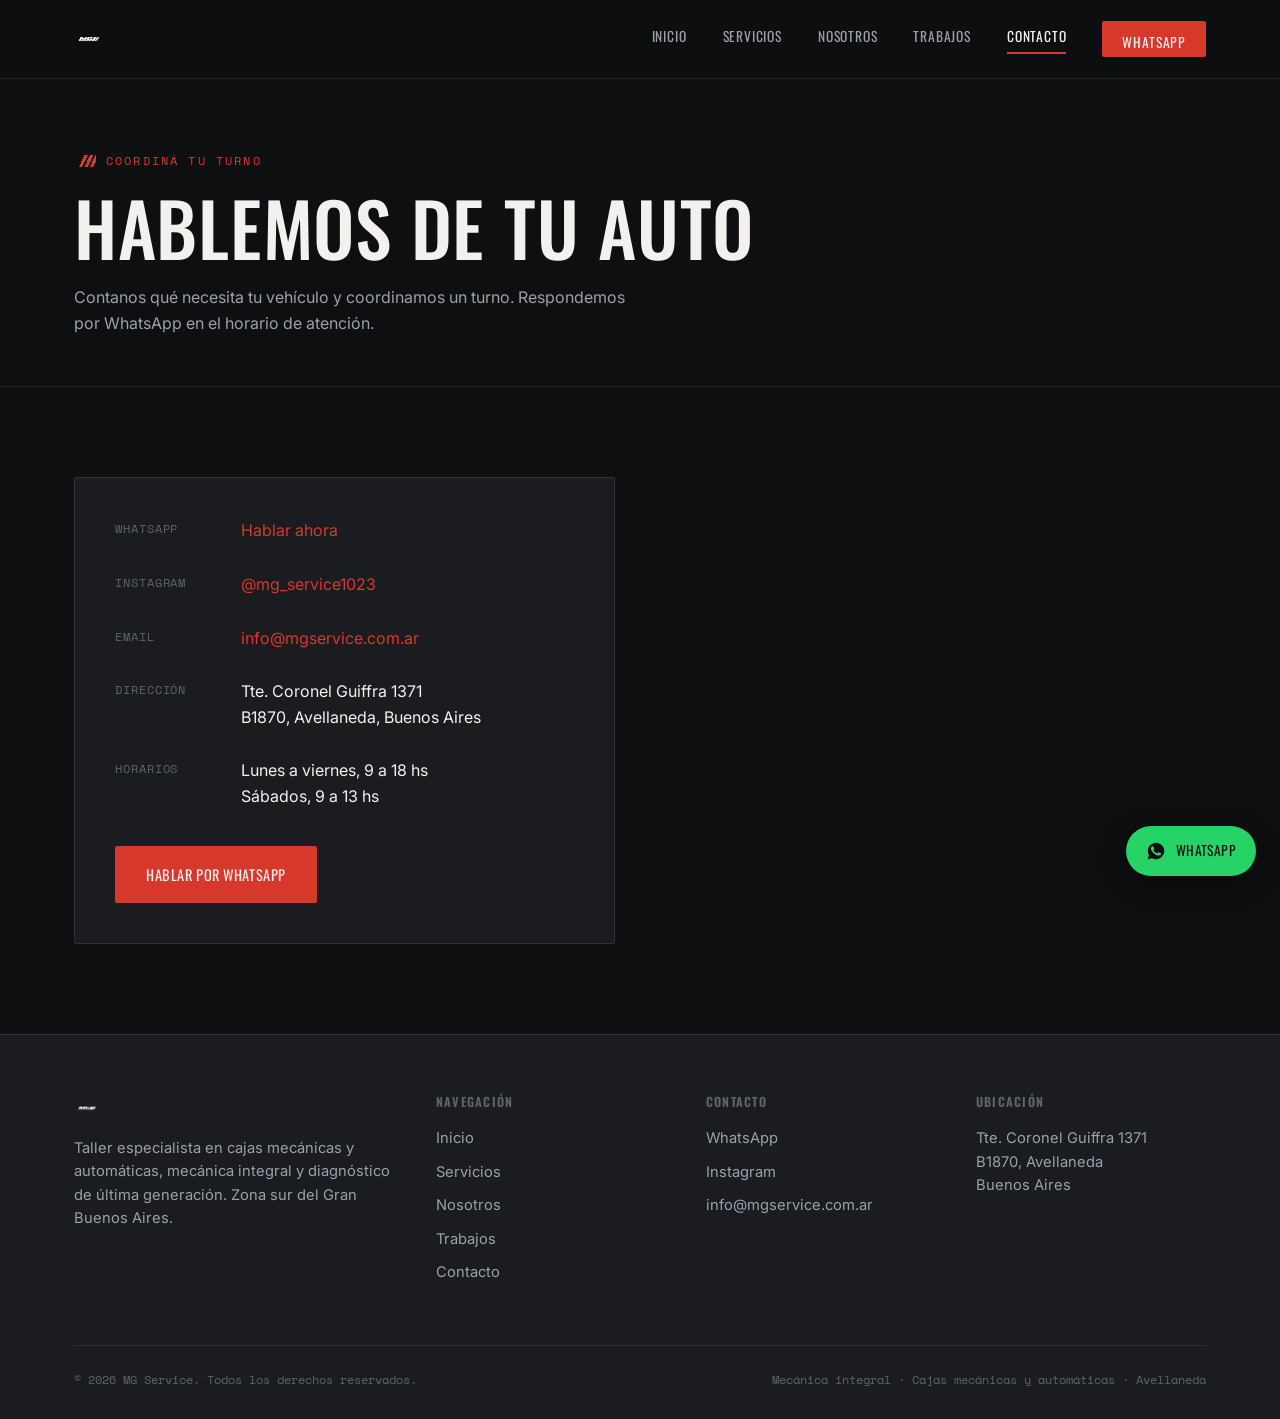
==== contacto.html @ ee8fa1e9 "Inicio de proyecto" ====
<!DOCTYPE html>
<html lang="es">
<head>
<meta charset="UTF-8">
<meta name="viewport" content="width=device-width, initial-scale=1.0">
<title>Contacto – MG Service Avellaneda</title>
<meta name="description" content="Coordiná un turno por WhatsApp. MG Service, Tte. Coronel Guiffra 1371, Avellaneda, Buenos Aires.">
<link rel="icon" type="image/png" href="assets/img/logo-white.png">
<link rel="preconnect" href="https://fonts.googleapis.com">
<link href="https://fonts.googleapis.com/css2?family=Oswald:wght@400;500;600;700&family=Inter:wght@400;500;600&family=Space+Mono:wght@400;700&display=swap" rel="stylesheet">
<link rel="stylesheet" href="assets/css/style.css">
</head>
<body>

<header class="site-header">
  <div class="container">
    <a href="index.html" class="logo"><img src="assets/img/logo-white.png" alt="MG Service"></a>
    <nav class="main-nav">
      <a href="index.html">Inicio</a>
      <a href="servicios.html">Servicios</a>
      <a href="nosotros.html">Nosotros</a>
      <a href="trabajos.html">Trabajos</a>
      <a href="contacto.html">Contacto</a>
      <a href="https://wa.me/5491100000000?text=Hola%2C%20quiero%20consultar%20sobre%20mi%20auto" class="nav-cta">WhatsApp</a>
    </nav>
    <button class="nav-toggle" aria-label="Abrir menú">☰</button>
  </div>
</header>

<main>

  <section class="page-hero">
    <div class="container">
      <span class="eyebrow"><span class="stripes"></span>Coordiná tu turno</span>
      <h1>Hablemos de tu auto</h1>
      <p>Contanos qué necesita tu vehículo y coordinamos un turno. Respondemos por WhatsApp en el horario de atención.</p>
    </div>
  </section>

  <section class="section">
    <div class="container">
      <div class="contact-grid">

        <div class="contact-card">
          <div class="contact-row">
            <span class="label">WhatsApp</span>
            <span class="value"><a href="https://wa.me/5491100000000?text=Hola%2C%20quiero%20consultar%20sobre%20mi%20auto" target="_blank" rel="noopener">Hablar ahora</a></span>
          </div>
          <div class="contact-row">
            <span class="label">Instagram</span>
            <span class="value"><a href="https://www.instagram.com/mg_service1023/" target="_blank" rel="noopener">@mg_service1023</a></span>
          </div>
          <div class="contact-row">
            <span class="label">Email</span>
            <span class="value"><a href="mailto:info@mgservice.com.ar">info@mgservice.com.ar</a></span>
          </div>
          <div class="contact-row">
            <span class="label">Dirección</span>
            <span class="value">Tte. Coronel Guiffra 1371<br>B1870, Avellaneda, Buenos Aires</span>
          </div>
          <div class="contact-row">
            <span class="label">Horarios</span>
            <span class="value">Lunes a viernes, 9 a 18 hs<br>Sábados, 9 a 13 hs</span>
          </div>
          <div class="contact-row" style="margin-top: 8px;">
            <a href="https://wa.me/5491100000000?text=Hola%2C%20quiero%20consultar%20sobre%20mi%20auto" class="btn btn-primary" style="margin-top:8px;">Hablar por WhatsApp</a>
          </div>
        </div>

        <iframe
          class="map-frame"
          src="https://www.google.com/maps?q=Tte.+Coronel+Guiffra+1371,+B1870+Avellaneda,+Provincia+de+Buenos+Aires&output=embed"
          loading="lazy"
          referrerpolicy="no-referrer-when-downgrade"
          title="Ubicación de MG Service">
        </iframe>

      </div>
    </div>
  </section>

</main>

<footer class="site-footer">
  <div class="container">
    <div class="footer-grid">
      <div class="footer-col footer-logo">
        <img src="assets/img/logo-white.png" alt="MG Service">
        <p>Taller especialista en cajas mecánicas y automáticas, mecánica integral y diagnóstico de última generación. Zona sur del Gran Buenos Aires.</p>
      </div>
      <div class="footer-col">
        <h4>Navegación</h4>
        <a href="index.html">Inicio</a>
        <a href="servicios.html">Servicios</a>
        <a href="nosotros.html">Nosotros</a>
        <a href="trabajos.html">Trabajos</a>
        <a href="contacto.html">Contacto</a>
      </div>
      <div class="footer-col">
        <h4>Contacto</h4>
        <a href="https://wa.me/5491100000000">WhatsApp</a>
        <a href="https://www.instagram.com/mg_service1023/" target="_blank" rel="noopener">Instagram</a>
        <a href="mailto:info@mgservice.com.ar">info@mgservice.com.ar</a>
      </div>
      <div class="footer-col">
        <h4>Ubicación</h4>
        <p>Tte. Coronel Guiffra 1371<br>B1870, Avellaneda<br>Buenos Aires</p>
      </div>
    </div>
    <div class="footer-bottom">
      <span>© <span class="current-year"></span> MG Service. Todos los derechos reservados.</span>
      <span>Mecánica integral · Cajas mecánicas y automáticas · Avellaneda</span>
    </div>
  </div>
</footer>

<a class="wa-float" href="https://wa.me/5491100000000?text=Hola%2C%20quiero%20consultar%20sobre%20mi%20auto" target="_blank" rel="noopener" aria-label="Hablar por WhatsApp">
  <svg viewBox="0 0 24 24" fill="currentColor"><path d="M12.04 2C6.58 2 2.13 6.45 2.13 11.91c0 1.85.5 3.58 1.44 5.06L2 22l5.25-1.38a9.84 9.84 0 0 0 4.79 1.22h.01c5.46 0 9.91-4.45 9.91-9.91C21.96 6.45 17.5 2 12.04 2zm5.78 14.04c-.25.7-1.45 1.34-2 1.42-.51.08-1.17.11-1.89-.12-.43-.14-.98-.32-1.69-.62-2.98-1.29-4.92-4.3-5.07-4.5-.15-.2-1.21-1.6-1.21-3.06 0-1.45.76-2.16 1.03-2.46.27-.3.59-.37.78-.37.2 0 .39.002.56.01.18.008.42-.07.65.5.25.6.84 2.07.92 2.22.08.15.13.33.03.53-.1.2-.15.32-.3.5-.15.18-.31.4-.44.54-.15.15-.3.32-.13.62.17.3.78 1.28 1.67 2.07 1.15 1.02 2.12 1.34 2.42 1.49.3.15.48.13.65-.05.2-.2.78-.91.99-1.22.2-.3.4-.25.67-.15.27.1 1.72.81 2.02.96.3.15.5.22.57.35.08.13.08.74-.17 1.44z"/></svg>
  WhatsApp
</a>

<script src="assets/js/main.js"></script>
</body>
</html>
---- assets/css/style.css ----
/* ==========================================================================
   MG SERVICE — Design System
   Paleta: negro grafito + gris carbón + blanco hueso + acento rojo línea roja
   Tipografía: Oswald (display) / Inter (cuerpo) / Space Mono (datos)
   ========================================================================== */

:root {
  --c-black: #0e0f11;
  --c-charcoal: #1a1c1f;
  --c-charcoal-2: #232529;
  --c-steel: #9ba1ac;
  --c-steel-dim: #5e636c;
  --c-bone: #f2f1ed;
  --c-red: #d6392b;
  --c-red-dim: #a02c21;
  --c-line: rgba(242, 241, 237, 0.1);

  --font-display: "Oswald", "Arial Narrow", sans-serif;
  --font-body: "Inter", -apple-system, BlinkMacSystemFont, sans-serif;
  --font-mono: "Space Mono", "Courier New", monospace;

  --container: 1180px;
  --radius: 2px;
}

* { margin: 0; padding: 0; box-sizing: border-box; }

html { scroll-behavior: smooth; }

@media (prefers-reduced-motion: reduce) {
  html { scroll-behavior: auto; }
  * { animation-duration: 0.01ms !important; animation-iteration-count: 1 !important; transition-duration: 0.01ms !important; }
}

body {
  background: var(--c-black);
  color: var(--c-bone);
  font-family: var(--font-body);
  font-size: 16px;
  line-height: 1.6;
  -webkit-font-smoothing: antialiased;
}

img { max-width: 100%; display: block; }

a { color: inherit; text-decoration: none; }

.container {
  max-width: var(--container);
  margin: 0 auto;
  padding: 0 24px;
}

h1, h2, h3, h4 {
  font-family: var(--font-display);
  font-weight: 600;
  letter-spacing: 0.01em;
  text-transform: uppercase;
  line-height: 1.15;
}

h1 { font-size: clamp(2.4rem, 6vw, 4.6rem); font-weight: 500; }
h2 { font-size: clamp(1.7rem, 4vw, 2.6rem); }
h3 { font-size: 1.25rem; }

p { color: var(--c-steel); }

.eyebrow {
  font-family: var(--font-mono);
  font-size: 0.75rem;
  letter-spacing: 0.18em;
  text-transform: uppercase;
  color: var(--c-red);
  display: inline-flex;
  align-items: center;
  gap: 10px;
  margin-bottom: 14px;
}
.eyebrow .stripes { width: 22px; height: 12px; }

/* -------------------------------------------------------------------------
   Motivo de franjas diagonales (signature del logo, reutilizado en toda la web)
   ------------------------------------------------------------------------- */
.stripes {
  display: inline-block;
  width: 28px;
  height: 16px;
  background-image:
    linear-gradient(115deg, transparent 0 38%, currentColor 38% 50%, transparent 50% 100%),
    linear-gradient(115deg, transparent 0 58%, currentColor 58% 70%, transparent 70% 100%),
    linear-gradient(115deg, transparent 0 78%, currentColor 78% 90%, transparent 90% 100%);
  background-repeat: no-repeat;
}

.stripe-divider {
  width: 100%;
  height: 40px;
  background-image:
    linear-gradient(112deg, transparent 0 48.4%, var(--c-red) 48.4% 49.4%, transparent 49.4% 100%),
    linear-gradient(112deg, transparent 0 51%, var(--c-line) 51% 52%, transparent 52% 100%),
    linear-gradient(112deg, transparent 0 53.6%, var(--c-line) 53.6% 54.6%, transparent 54.6% 100%);
  opacity: 0.9;
}

/* -------------------------------------------------------------------------
   Header
   ------------------------------------------------------------------------- */
.site-header {
  position: sticky;
  top: 0;
  z-index: 100;
  background: rgba(14, 15, 17, 0.92);
  backdrop-filter: blur(8px);
  border-bottom: 1px solid var(--c-line);
}

.site-header .container {
  display: flex;
  align-items: center;
  justify-content: space-between;
  height: 78px;
}

.logo img { height: 30px; width: auto; }

.main-nav {
  display: flex;
  align-items: center;
  gap: 36px;
}

.main-nav a {
  font-family: var(--font-display);
  font-size: 0.85rem;
  letter-spacing: 0.06em;
  text-transform: uppercase;
  color: var(--c-steel);
  position: relative;
  padding-bottom: 4px;
  transition: color 0.2s ease;
}
.main-nav a:hover, .main-nav a.active { color: var(--c-bone); }
.main-nav a.active::after {
  content: "";
  position: absolute;
  left: 0; bottom: -2px;
  width: 100%; height: 2px;
  background: var(--c-red);
}

.nav-cta {
  display: inline-flex;
  align-items: center;
  gap: 8px;
  background: var(--c-red);
  color: var(--c-bone) !important;
  font-family: var(--font-display);
  font-size: 0.8rem;
  letter-spacing: 0.05em;
  text-transform: uppercase;
  padding: 11px 20px;
  border-radius: var(--radius);
  transition: background 0.2s ease;
}
.nav-cta:hover { background: var(--c-red-dim); }

.nav-toggle {
  display: none;
  background: none;
  border: none;
  color: var(--c-bone);
  font-size: 1.6rem;
  cursor: pointer;
}

/* -------------------------------------------------------------------------
   Botones
   ------------------------------------------------------------------------- */
.btn {
  display: inline-flex;
  align-items: center;
  gap: 10px;
  font-family: var(--font-display);
  font-size: 0.9rem;
  letter-spacing: 0.04em;
  text-transform: uppercase;
  padding: 16px 30px;
  border-radius: var(--radius);
  border: 1px solid transparent;
  cursor: pointer;
  transition: all 0.2s ease;
}
.btn-primary { background: var(--c-red); color: var(--c-bone); }
.btn-primary:hover { background: var(--c-red-dim); }
.btn-outline { border-color: var(--c-line); color: var(--c-bone); }
.btn-outline:hover { border-color: var(--c-bone); background: rgba(242,241,237,0.04); }

/* -------------------------------------------------------------------------
   Hero
   ------------------------------------------------------------------------- */
.hero {
  position: relative;
  padding: 110px 0 90px;
  overflow: hidden;
  background:
    radial-gradient(ellipse 900px 500px at 80% -10%, rgba(214,57,43,0.12), transparent 60%),
    var(--c-black);
}

.hero-stripes-bg {
  position: absolute;
  top: 0; right: -10%;
  width: 60%; height: 100%;
  opacity: 0.05;
  background-image:
    repeating-linear-gradient(112deg, transparent 0 60px, var(--c-bone) 60px 70px, transparent 70px 140px);
  pointer-events: none;
}

.hero .container { position: relative; z-index: 1; max-width: 880px; }

.hero h1 { margin-bottom: 24px; }
.hero h1 .accent { color: var(--c-red); }

.hero-sub {
  font-size: 1.1rem;
  max-width: 560px;
  margin-bottom: 40px;
}

.hero-actions { display: flex; gap: 16px; flex-wrap: wrap; }

.hero-meta {
  display: flex;
  gap: 36px;
  margin-top: 64px;
  padding-top: 28px;
  border-top: 1px solid var(--c-line);
  flex-wrap: wrap;
}
.hero-meta div { font-family: var(--font-mono); font-size: 0.78rem; color: var(--c-steel); }
.hero-meta strong { display: block; color: var(--c-bone); font-family: var(--font-display); font-size: 1rem; text-transform: uppercase; margin-bottom: 2px; }

/* -------------------------------------------------------------------------
   Secciones genéricas
   ------------------------------------------------------------------------- */
.section { padding: 90px 0; }
.section-alt { background: var(--c-charcoal); }
.section-head { max-width: 640px; margin-bottom: 56px; }
.section-head p { margin-top: 16px; }

/* -------------------------------------------------------------------------
   Grid de diferenciales
   ------------------------------------------------------------------------- */
.diff-grid {
  display: grid;
  grid-template-columns: repeat(3, 1fr);
  gap: 1px;
  background: var(--c-line);
  border: 1px solid var(--c-line);
}

.diff-card {
  background: var(--c-black);
  padding: 36px 30px;
  transition: background 0.25s ease;
}
.diff-card:hover { background: var(--c-charcoal); }

.diff-num {
  font-family: var(--font-mono);
  color: var(--c-red);
  font-size: 0.8rem;
  display: block;
  margin-bottom: 18px;
}

.diff-card h3 { margin-bottom: 10px; font-size: 1.05rem; }
.diff-card p { font-size: 0.92rem; margin: 0; }

/* -------------------------------------------------------------------------
   Especialización destacada (split)
   ------------------------------------------------------------------------- */
.split {
  display: grid;
  grid-template-columns: 1fr 1fr;
  gap: 60px;
  align-items: center;
}

.split img {
  width: 100%;
  border-radius: var(--radius);
  filter: grayscale(0.35) contrast(1.08);
}

.split-text p { margin-bottom: 16px; }

/* -------------------------------------------------------------------------
   Proceso (cómo trabajamos)
   ------------------------------------------------------------------------- */
.process {
  display: grid;
  grid-template-columns: repeat(4, 1fr);
  gap: 28px;
}
.process-step { position: relative; padding-top: 28px; border-top: 2px solid var(--c-red); }
.process-step .step-num {
  font-family: var(--font-mono);
  color: var(--c-steel-dim);
  font-size: 0.78rem;
  display: block;
  margin-bottom: 14px;
}
.process-step h3 { font-size: 1.02rem; margin-bottom: 8px; }
.process-step p { font-size: 0.9rem; margin: 0; }

/* -------------------------------------------------------------------------
   Marcas
   ------------------------------------------------------------------------- */
.brands-row {
  display: flex;
  flex-wrap: wrap;
  gap: 14px;
}
.brand-chip {
  font-family: var(--font-mono);
  font-size: 0.82rem;
  letter-spacing: 0.04em;
  text-transform: uppercase;
  border: 1px solid var(--c-line);
  padding: 10px 18px;
  border-radius: var(--radius);
  color: var(--c-steel);
}

/* -------------------------------------------------------------------------
   Servicios (cards)
   ------------------------------------------------------------------------- */
.services-grid {
  display: grid;
  grid-template-columns: repeat(2, 1fr);
  gap: 1px;
  background: var(--c-line);
  border: 1px solid var(--c-line);
}
.service-card { background: var(--c-black); padding: 40px; }
.service-card.featured { background: var(--c-charcoal-2); }
.service-card .eyebrow { margin-bottom: 10px; }
.service-card h3 { font-size: 1.3rem; margin-bottom: 14px; }
.service-card p { margin: 0; font-size: 0.95rem; }

/* -------------------------------------------------------------------------
   FAQ accordion
   ------------------------------------------------------------------------- */
.faq-list { border-top: 1px solid var(--c-line); }
.faq-item { border-bottom: 1px solid var(--c-line); }
.faq-q {
  width: 100%;
  text-align: left;
  background: none;
  border: none;
  color: var(--c-bone);
  font-family: var(--font-display);
  font-size: 1.05rem;
  text-transform: none;
  letter-spacing: 0;
  padding: 24px 0;
  display: flex;
  justify-content: space-between;
  align-items: center;
  cursor: pointer;
}
.faq-q .icon { font-family: var(--font-mono); color: var(--c-red); transition: transform 0.25s ease; font-size: 1.2rem; }
.faq-item.open .faq-q .icon { transform: rotate(45deg); }
.faq-a {
  max-height: 0;
  overflow: hidden;
  transition: max-height 0.3s ease;
}
.faq-a p { padding-bottom: 22px; max-width: 680px; }
.faq-item.open .faq-a { max-height: 240px; }

/* -------------------------------------------------------------------------
   CTA final
   ------------------------------------------------------------------------- */
.cta-final {
  text-align: center;
  padding: 100px 0;
  background: linear-gradient(180deg, var(--c-black), var(--c-charcoal));
  border-top: 1px solid var(--c-line);
}
.cta-final h2 { margin-bottom: 18px; }
.cta-final p { max-width: 480px; margin: 0 auto 36px; }

/* -------------------------------------------------------------------------
   Footer
   ------------------------------------------------------------------------- */
.site-footer {
  background: var(--c-charcoal);
  border-top: 1px solid var(--c-line);
  padding: 60px 0 30px;
}
.footer-grid {
  display: grid;
  grid-template-columns: 1.4fr 1fr 1fr 1fr;
  gap: 40px;
  margin-bottom: 50px;
}
.footer-col h4 {
  font-size: 0.78rem;
  letter-spacing: 0.1em;
  color: var(--c-steel-dim);
  margin-bottom: 18px;
}
.footer-col p, .footer-col a { font-size: 0.92rem; color: var(--c-steel); }
.footer-col a { display: block; margin-bottom: 10px; transition: color 0.2s ease; }
.footer-col a:hover { color: var(--c-bone); }
.footer-logo img { height: 26px; margin-bottom: 16px; }
.footer-bottom {
  border-top: 1px solid var(--c-line);
  padding-top: 24px;
  display: flex;
  justify-content: space-between;
  font-family: var(--font-mono);
  font-size: 0.75rem;
  color: var(--c-steel-dim);
  flex-wrap: wrap;
  gap: 10px;
}

/* -------------------------------------------------------------------------
   WhatsApp flotante
   ------------------------------------------------------------------------- */
.wa-float {
  position: fixed;
  bottom: 24px;
  right: 24px;
  z-index: 200;
  display: inline-flex;
  align-items: center;
  gap: 10px;
  background: #25D366;
  color: #0e0f11;
  font-family: var(--font-display);
  font-size: 0.85rem;
  letter-spacing: 0.03em;
  text-transform: uppercase;
  padding: 14px 20px;
  border-radius: 40px;
  box-shadow: 0 8px 24px rgba(0,0,0,0.4);
  transition: transform 0.2s ease;
}
.wa-float:hover { transform: translateY(-2px); }
.wa-float svg { width: 20px; height: 20px; flex-shrink: 0; }

/* -------------------------------------------------------------------------
   Páginas internas — hero simple
   ------------------------------------------------------------------------- */
.page-hero {
  padding: 70px 0 50px;
  border-bottom: 1px solid var(--c-line);
  background: var(--c-black);
}
.page-hero .eyebrow { margin-bottom: 14px; }
.page-hero p { max-width: 560px; margin-top: 16px; }

/* -------------------------------------------------------------------------
   Servicios — página completa
   ------------------------------------------------------------------------- */
.service-detail {
  display: grid;
  grid-template-columns: 56px 1fr;
  gap: 24px;
  padding: 44px 0;
  border-bottom: 1px solid var(--c-line);
}
.service-detail .num { font-family: var(--font-mono); color: var(--c-red); font-size: 0.95rem; }
.service-detail h3 { margin-bottom: 10px; }
.service-detail p { max-width: 620px; margin: 0; }
.service-detail.highlight { background: var(--c-charcoal); margin: 0 -24px; padding: 44px 24px; border-radius: var(--radius); }

/* -------------------------------------------------------------------------
   Trabajos — galería
   ------------------------------------------------------------------------- */
.gallery-grid {
  display: grid;
  grid-template-columns: repeat(3, 1fr);
  gap: 18px;
}
.gallery-item {
  aspect-ratio: 4/3;
  background: var(--c-charcoal);
  border: 1px solid var(--c-line);
  display: flex;
  align-items: center;
  justify-content: center;
  overflow: hidden;
  position: relative;
}
.gallery-item img { width: 100%; height: 100%; object-fit: cover; }
.gallery-placeholder {
  text-align: center;
  color: var(--c-steel-dim);
  font-family: var(--font-mono);
  font-size: 0.78rem;
  padding: 20px;
}
.gallery-placeholder .stripes { color: var(--c-steel-dim); margin: 0 auto 14px; }

/* -------------------------------------------------------------------------
   Contacto
   ------------------------------------------------------------------------- */
.contact-grid {
  display: grid;
  grid-template-columns: 1fr 1fr;
  gap: 50px;
}
.contact-card {
  background: var(--c-charcoal);
  border: 1px solid var(--c-line);
  padding: 40px;
  border-radius: var(--radius);
}
.contact-row { display: flex; gap: 16px; margin-bottom: 28px; }
.contact-row:last-child { margin-bottom: 0; }
.contact-row .label {
  font-family: var(--font-mono);
  font-size: 0.72rem;
  letter-spacing: 0.08em;
  color: var(--c-steel-dim);
  text-transform: uppercase;
  width: 110px;
  flex-shrink: 0;
  padding-top: 2px;
}
.contact-row .value { font-size: 1rem; }
.contact-row .value a { color: var(--c-red); }
.map-frame {
  width: 100%;
  height: 100%;
  min-height: 360px;
  border: 1px solid var(--c-line);
  border-radius: var(--radius);
  filter: grayscale(0.4) invert(0.92) contrast(0.92);
}

/* -------------------------------------------------------------------------
   Responsive
   ------------------------------------------------------------------------- */
@media (max-width: 900px) {
  .diff-grid, .services-grid { grid-template-columns: 1fr; }
  .process { grid-template-columns: repeat(2, 1fr); }
  .split, .contact-grid { grid-template-columns: 1fr; }
  .footer-grid { grid-template-columns: 1fr 1fr; }
  .gallery-grid { grid-template-columns: repeat(2, 1fr); }
}

@media (max-width: 760px) {
  .main-nav { display: none; }
  .nav-toggle { display: block; }
  .site-header.nav-open .main-nav {
    display: flex;
    position: absolute;
    top: 78px; left: 0; right: 0;
    background: var(--c-black);
    flex-direction: column;
    align-items: flex-start;
    padding: 24px;
    border-bottom: 1px solid var(--c-line);
    gap: 20px;
  }
  .process { grid-template-columns: 1fr; }
  .hero-meta { gap: 24px; }
  .gallery-grid { grid-template-columns: 1fr; }
  .footer-grid { grid-template-columns: 1fr; gap: 30px; }
  .footer-bottom { flex-direction: column; }
}
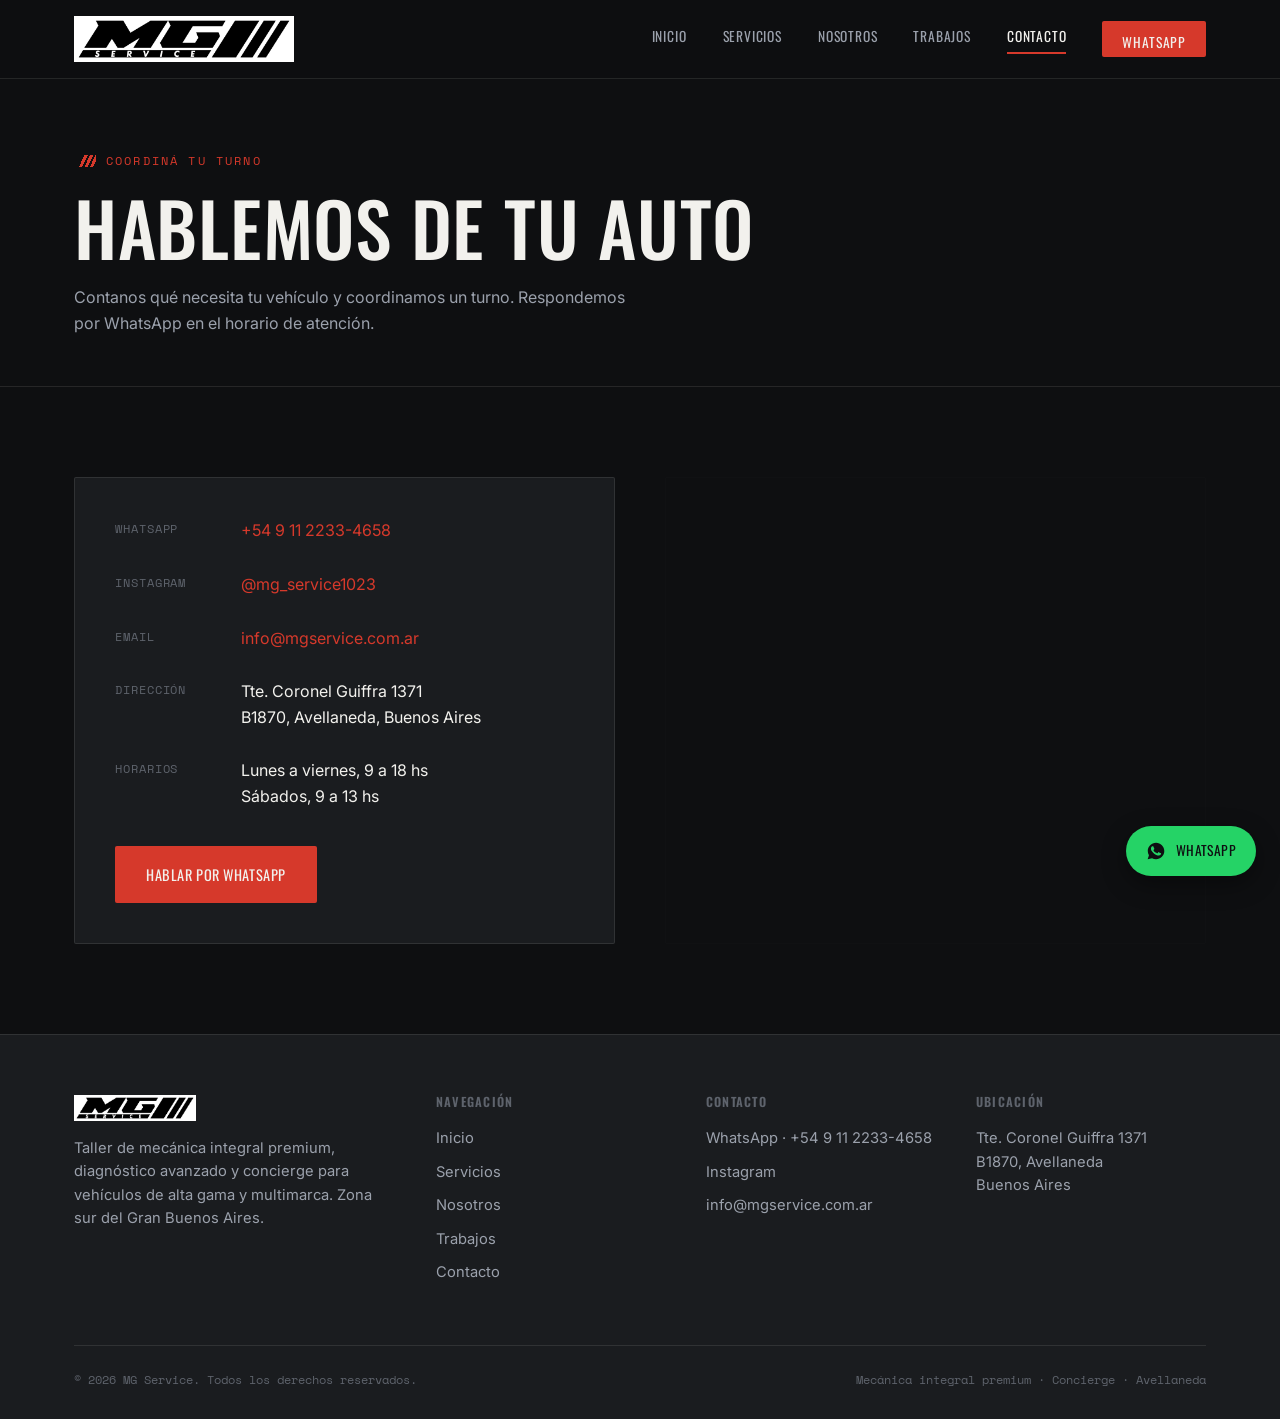
==== commit 1dc980ae: "RECUPERACION cambios locales" ====
--- a/contacto.html
+++ b/contacto.html
@@ -21,7 +21,7 @@
       <a href="nosotros.html">Nosotros</a>
       <a href="trabajos.html">Trabajos</a>
       <a href="contacto.html">Contacto</a>
-      <a href="https://wa.me/5491100000000?text=Hola%2C%20quiero%20consultar%20sobre%20mi%20auto" class="nav-cta">WhatsApp</a>
+      <a href="https://wa.me/5491122334658?text=Hola%2C%20quiero%20consultar%20sobre%20mi%20auto" class="nav-cta">WhatsApp</a>
     </nav>
     <button class="nav-toggle" aria-label="Abrir menú">☰</button>
   </div>
@@ -44,7 +44,7 @@
         <div class="contact-card">
           <div class="contact-row">
             <span class="label">WhatsApp</span>
-            <span class="value"><a href="https://wa.me/5491100000000?text=Hola%2C%20quiero%20consultar%20sobre%20mi%20auto" target="_blank" rel="noopener">Hablar ahora</a></span>
+            <span class="value"><a href="https://wa.me/5491122334658?text=Hola%2C%20quiero%20consultar%20sobre%20mi%20auto" target="_blank" rel="noopener">+54 9 11 2233-4658</a></span>
           </div>
           <div class="contact-row">
             <span class="label">Instagram</span>
@@ -63,7 +63,7 @@
             <span class="value">Lunes a viernes, 9 a 18 hs<br>Sábados, 9 a 13 hs</span>
           </div>
           <div class="contact-row" style="margin-top: 8px;">
-            <a href="https://wa.me/5491100000000?text=Hola%2C%20quiero%20consultar%20sobre%20mi%20auto" class="btn btn-primary" style="margin-top:8px;">Hablar por WhatsApp</a>
+            <a href="https://wa.me/5491122334658?text=Hola%2C%20quiero%20consultar%20sobre%20mi%20auto" class="btn btn-primary" style="margin-top:8px;">Hablar por WhatsApp</a>
           </div>
         </div>
 
@@ -86,7 +86,7 @@
     <div class="footer-grid">
       <div class="footer-col footer-logo">
         <img src="assets/img/logo-white.png" alt="MG Service">
-        <p>Taller especialista en cajas mecánicas y automáticas, mecánica integral y diagnóstico de última generación. Zona sur del Gran Buenos Aires.</p>
+        <p>Taller de mecánica integral premium, diagnóstico avanzado y concierge para vehículos de alta gama y multimarca. Zona sur del Gran Buenos Aires.</p>
       </div>
       <div class="footer-col">
         <h4>Navegación</h4>
@@ -98,7 +98,7 @@
       </div>
       <div class="footer-col">
         <h4>Contacto</h4>
-        <a href="https://wa.me/5491100000000">WhatsApp</a>
+        <a href="https://wa.me/5491122334658">WhatsApp · +54 9 11 2233-4658</a>
         <a href="https://www.instagram.com/mg_service1023/" target="_blank" rel="noopener">Instagram</a>
         <a href="mailto:info@mgservice.com.ar">info@mgservice.com.ar</a>
       </div>
@@ -109,12 +109,12 @@
     </div>
     <div class="footer-bottom">
       <span>© <span class="current-year"></span> MG Service. Todos los derechos reservados.</span>
-      <span>Mecánica integral · Cajas mecánicas y automáticas · Avellaneda</span>
+      <span>Mecánica integral premium · Concierge · Avellaneda</span>
     </div>
   </div>
 </footer>
 
-<a class="wa-float" href="https://wa.me/5491100000000?text=Hola%2C%20quiero%20consultar%20sobre%20mi%20auto" target="_blank" rel="noopener" aria-label="Hablar por WhatsApp">
+<a class="wa-float" href="https://wa.me/5491122334658?text=Hola%2C%20quiero%20consultar%20sobre%20mi%20auto" target="_blank" rel="noopener" aria-label="Hablar por WhatsApp">
   <svg viewBox="0 0 24 24" fill="currentColor"><path d="M12.04 2C6.58 2 2.13 6.45 2.13 11.91c0 1.85.5 3.58 1.44 5.06L2 22l5.25-1.38a9.84 9.84 0 0 0 4.79 1.22h.01c5.46 0 9.91-4.45 9.91-9.91C21.96 6.45 17.5 2 12.04 2zm5.78 14.04c-.25.7-1.45 1.34-2 1.42-.51.08-1.17.11-1.89-.12-.43-.14-.98-.32-1.69-.62-2.98-1.29-4.92-4.3-5.07-4.5-.15-.2-1.21-1.6-1.21-3.06 0-1.45.76-2.16 1.03-2.46.27-.3.59-.37.78-.37.2 0 .39.002.56.01.18.008.42-.07.65.5.25.6.84 2.07.92 2.22.08.15.13.33.03.53-.1.2-.15.32-.3.5-.15.18-.31.4-.44.54-.15.15-.3.32-.13.62.17.3.78 1.28 1.67 2.07 1.15 1.02 2.12 1.34 2.42 1.49.3.15.48.13.65-.05.2-.2.78-.91.99-1.22.2-.3.4-.25.67-.15.27.1 1.72.81 2.02.96.3.15.5.22.57.35.08.13.08.74-.17 1.44z"/></svg>
   WhatsApp
 </a>
--- a/assets/css/style.css
+++ b/assets/css/style.css
@@ -121,7 +121,10 @@
   height: 78px;
 }
 
-.logo img { height: 30px; width: auto; }
+.logo img {
+  width: 220px;
+  height: auto;
+}
 
 .main-nav {
   display: flex;
@@ -240,6 +243,379 @@
 }
 .hero-meta div { font-family: var(--font-mono); font-size: 0.78rem; color: var(--c-steel); }
 .hero-meta strong { display: block; color: var(--c-bone); font-family: var(--font-display); font-size: 1rem; text-transform: uppercase; margin-bottom: 2px; }
+
+.hero-slider {
+  height: clamp(560px, calc(100svh - 110px), 720px);
+  min-height: 560px;
+  padding: 0;
+  display: flex;
+  align-items: center;
+  background: var(--c-black);
+}
+
+.hero-slide,
+.hero-overlay {
+  position: absolute;
+  inset: 0;
+}
+
+.hero-slide {
+  background-position: center;
+  background-size: cover;
+  opacity: 0;
+  transform: scale(1.03);
+  transition: opacity 0.8s ease, transform 5.5s ease;
+}
+
+.hero-slide.active {
+  opacity: 1;
+  transform: scale(1);
+}
+
+.hero-overlay {
+  background:
+    linear-gradient(90deg, rgba(14,15,17,0.92) 0%, rgba(14,15,17,0.62) 42%, rgba(14,15,17,0.2) 100%),
+    linear-gradient(180deg, rgba(14,15,17,0.18) 0%, rgba(14,15,17,0.9) 100%);
+}
+
+.hero-content {
+  position: relative;
+  z-index: 2;
+  max-width: var(--container);
+}
+
+.hero-content h1 {
+  font-size: clamp(4.4rem, 12vw, 9rem);
+  line-height: 0.9;
+  margin-bottom: 24px;
+}
+
+.hero-kicker {
+  max-width: 590px;
+  color: var(--c-bone);
+  font-size: clamp(1.04rem, 2vw, 1.28rem);
+  margin-bottom: 36px;
+}
+
+.hero-controls {
+  position: absolute;
+  z-index: 3;
+  left: 50%;
+  bottom: 26px;
+  transform: translateX(-50%);
+  display: flex;
+  gap: 12px;
+}
+
+.hero-dot {
+  width: 44px;
+  height: 4px;
+  border: 0;
+  background: rgba(242,241,237,0.34);
+  cursor: pointer;
+}
+
+.hero-dot.active { background: var(--c-red); }
+
+.intro-section { padding-top: 70px; }
+
+.intro-copy {
+  max-width: 900px;
+  color: var(--c-bone);
+  font-family: var(--font-display);
+  font-size: clamp(1.55rem, 3.6vw, 2.5rem);
+  line-height: 1.18;
+  text-transform: uppercase;
+  margin-bottom: 48px;
+}
+
+.feature-tiles {
+  display: grid;
+  grid-template-columns: repeat(3, 1fr);
+  gap: 1px;
+  background: var(--c-line);
+  border: 1px solid var(--c-line);
+}
+
+.feature-tile {
+  min-height: 390px;
+  position: relative;
+  overflow: hidden;
+  display: flex;
+  align-items: flex-end;
+  background: var(--c-charcoal);
+}
+
+.feature-tile img {
+  position: absolute;
+  inset: 0;
+  width: 100%;
+  height: 100%;
+  object-fit: cover;
+  filter: grayscale(0.18) contrast(1.04);
+  transition: transform 0.45s ease;
+}
+
+.feature-tile:hover img { transform: scale(1.04); }
+
+.feature-tile::after {
+  content: "";
+  position: absolute;
+  inset: 0;
+  background: linear-gradient(180deg, transparent 20%, rgba(14,15,17,0.88) 100%);
+}
+
+.feature-tile div {
+  position: relative;
+  z-index: 1;
+  padding: 28px;
+}
+
+.feature-tile span,
+.key-grid span {
+  display: block;
+  color: var(--c-red);
+  font-family: var(--font-mono);
+  font-size: 0.78rem;
+  margin-bottom: 12px;
+}
+
+.feature-tile h3 {
+  max-width: 260px;
+  font-size: 1.35rem;
+}
+
+.editorial-split img {
+  aspect-ratio: 5 / 4;
+  object-fit: cover;
+  filter: grayscale(0.12) contrast(1.06);
+}
+
+.brands-section {
+  overflow: hidden;
+  padding-bottom: 78px;
+}
+
+.brand-carousel {
+  width: 100%;
+  overflow: hidden;
+  border-top: 1px solid var(--c-line);
+  border-bottom: 1px solid var(--c-line);
+  background: var(--c-bone);
+  color: var(--c-black);
+}
+
+.brand-track {
+  display: flex;
+  width: max-content;
+  animation: brand-scroll 32s linear infinite;
+}
+
+.brand-carousel:hover .brand-track { animation-play-state: paused; }
+
+.brand-track span,
+.brand-track .brand-logo {
+  min-width: 220px;
+  padding: 30px 34px;
+  border-right: 1px solid rgba(14,15,17,0.12);
+  display: flex;
+  align-items: center;
+  justify-content: center;
+}
+
+.brand-track span {
+  font-family: var(--font-display);
+  font-size: 1.32rem;
+  text-align: center;
+  text-transform: uppercase;
+  white-space: nowrap;
+}
+
+.brand-track .brand-logo img {
+  height: 42px;
+  width: auto;
+  max-width: 140px;
+  opacity: 0.82;
+  filter: grayscale(0.15);
+}
+
+.brand-track .brand-logo img[alt="Mercedes-Benz"] {
+  height: 48px;
+}
+
+.brand-track .brand-logo img[alt="Jeep"] {
+  height: 36px;
+  max-width: 110px;
+}
+
+.concierge-steps {
+  display: grid;
+  gap: 1px;
+  background: var(--c-line);
+  border: 1px solid var(--c-line);
+}
+
+.concierge-steps article {
+  background: var(--c-black);
+  padding: 28px 26px;
+}
+
+.concierge-steps span {
+  font-family: var(--font-mono);
+  color: var(--c-red);
+  font-size: 0.78rem;
+  display: block;
+  margin-bottom: 12px;
+}
+
+.concierge-steps h3 {
+  font-size: 1rem;
+  margin-bottom: 8px;
+}
+
+.concierge-steps p {
+  margin: 0;
+  font-size: 0.92rem;
+}
+
+.brands-logo-grid {
+  display: grid;
+  grid-template-columns: repeat(6, 1fr);
+  gap: 1px;
+  background: var(--c-line);
+  border: 1px solid var(--c-line);
+}
+
+.brand-logo-item {
+  background: var(--c-black);
+  min-height: 110px;
+  display: flex;
+  align-items: center;
+  justify-content: center;
+  padding: 24px;
+}
+
+.brand-logo-item img {
+  height: 38px;
+  width: auto;
+  max-width: 120px;
+  filter: brightness(0) invert(1);
+  opacity: 0.55;
+}
+
+.brand-logo-item img[alt="Mercedes-Benz"] {
+  height: 44px;
+}
+
+.brand-logo-item img[alt="Jeep"] {
+  height: 32px;
+  max-width: 96px;
+}
+
+@keyframes brand-scroll {
+  from { transform: translateX(0); }
+  to { transform: translateX(-50%); }
+}
+
+.work-showcase {
+  display: grid;
+  grid-template-columns: 1.35fr 1fr;
+  grid-template-rows: repeat(2, 310px);
+  gap: 18px;
+}
+
+.work-card {
+  position: relative;
+  overflow: hidden;
+  background: var(--c-black);
+  border: 1px solid var(--c-line);
+}
+
+.work-card.large { grid-row: 1 / span 2; }
+
+.work-card img {
+  width: 100%;
+  height: 100%;
+  object-fit: cover;
+  filter: grayscale(0.1) contrast(1.05);
+}
+
+.work-card::after {
+  content: "";
+  position: absolute;
+  inset: 0;
+  background: linear-gradient(180deg, transparent 30%, rgba(14,15,17,0.9) 100%);
+}
+
+.work-card div {
+  position: absolute;
+  z-index: 1;
+  left: 26px;
+  right: 26px;
+  bottom: 24px;
+}
+
+.work-card h3 { margin-bottom: 6px; }
+.work-card p { margin: 0; color: var(--c-bone); }
+
+.gallery-strip {
+  display: grid;
+  grid-template-columns: repeat(3, 1fr);
+  gap: 18px;
+  margin-top: 18px;
+}
+
+.gallery-strip img {
+  width: 100%;
+  aspect-ratio: 4 / 3;
+  object-fit: cover;
+  border: 1px solid var(--c-line);
+}
+
+.key-grid {
+  display: grid;
+  grid-template-columns: repeat(3, 1fr);
+  gap: 1px;
+  background: var(--c-line);
+  border: 1px solid var(--c-line);
+}
+
+.key-grid article {
+  background: var(--c-black);
+  padding: 34px 30px;
+}
+
+.key-grid h3 { margin-bottom: 10px; }
+.key-grid p { margin: 0; }
+
+.stats-row {
+  display: grid;
+  grid-template-columns: repeat(4, 1fr);
+  gap: 1px;
+  margin-top: 1px;
+  background: var(--c-line);
+  border: 1px solid var(--c-line);
+  border-top: 0;
+}
+
+.stats-row div {
+  background: var(--c-charcoal);
+  padding: 30px;
+}
+
+.stats-row strong {
+  display: block;
+  font-family: var(--font-display);
+  font-size: clamp(1.7rem, 3vw, 2.3rem);
+  line-height: 1;
+  margin-bottom: 8px;
+}
+
+.stats-row span {
+  color: var(--c-steel);
+  font-family: var(--font-mono);
+  font-size: 0.78rem;
+}
 
 /* -------------------------------------------------------------------------
    Secciones genéricas
@@ -550,6 +926,19 @@
    ------------------------------------------------------------------------- */
 @media (max-width: 900px) {
   .diff-grid, .services-grid { grid-template-columns: 1fr; }
+  .feature-tiles,
+  .key-grid,
+  .stats-row,
+  .gallery-strip { grid-template-columns: 1fr; }
+  .work-showcase {
+    grid-template-columns: 1fr;
+    grid-template-rows: none;
+  }
+  .work-card,
+  .work-card.large {
+    grid-row: auto;
+    min-height: 330px;
+  }
   .process { grid-template-columns: repeat(2, 1fr); }
   .split, .contact-grid { grid-template-columns: 1fr; }
   .footer-grid { grid-template-columns: 1fr 1fr; }
@@ -558,6 +947,7 @@
 
 @media (max-width: 760px) {
   .main-nav { display: none; }
+  .logo img { width: 176px; }
   .nav-toggle { display: block; }
   .site-header.nav-open .main-nav {
     display: flex;
@@ -571,6 +961,27 @@
     gap: 20px;
   }
   .process { grid-template-columns: 1fr; }
+  .hero-slider {
+    height: calc(100svh - 118px);
+    min-height: 520px;
+  }
+  .hero-overlay {
+    background:
+      linear-gradient(90deg, rgba(14,15,17,0.9) 0%, rgba(14,15,17,0.6) 100%),
+      linear-gradient(180deg, rgba(14,15,17,0.18) 0%, rgba(14,15,17,0.92) 100%);
+  }
+  .hero-content h1 { font-size: clamp(3.6rem, 18vw, 5.8rem); }
+  .hero-kicker { max-width: 92%; }
+  .feature-tile { min-height: 300px; }
+  .brand-track span,
+  .brand-track .brand-logo {
+    min-width: 170px;
+    padding: 24px 22px;
+  }
+  .brand-track span { font-size: 1.05rem; }
+  .brand-track .brand-logo img { height: 34px; }
+  .brands-logo-grid { grid-template-columns: repeat(3, 1fr); }
+  .intro-copy { margin-bottom: 34px; }
   .hero-meta { gap: 24px; }
   .gallery-grid { grid-template-columns: 1fr; }
   .footer-grid { grid-template-columns: 1fr; gap: 30px; }
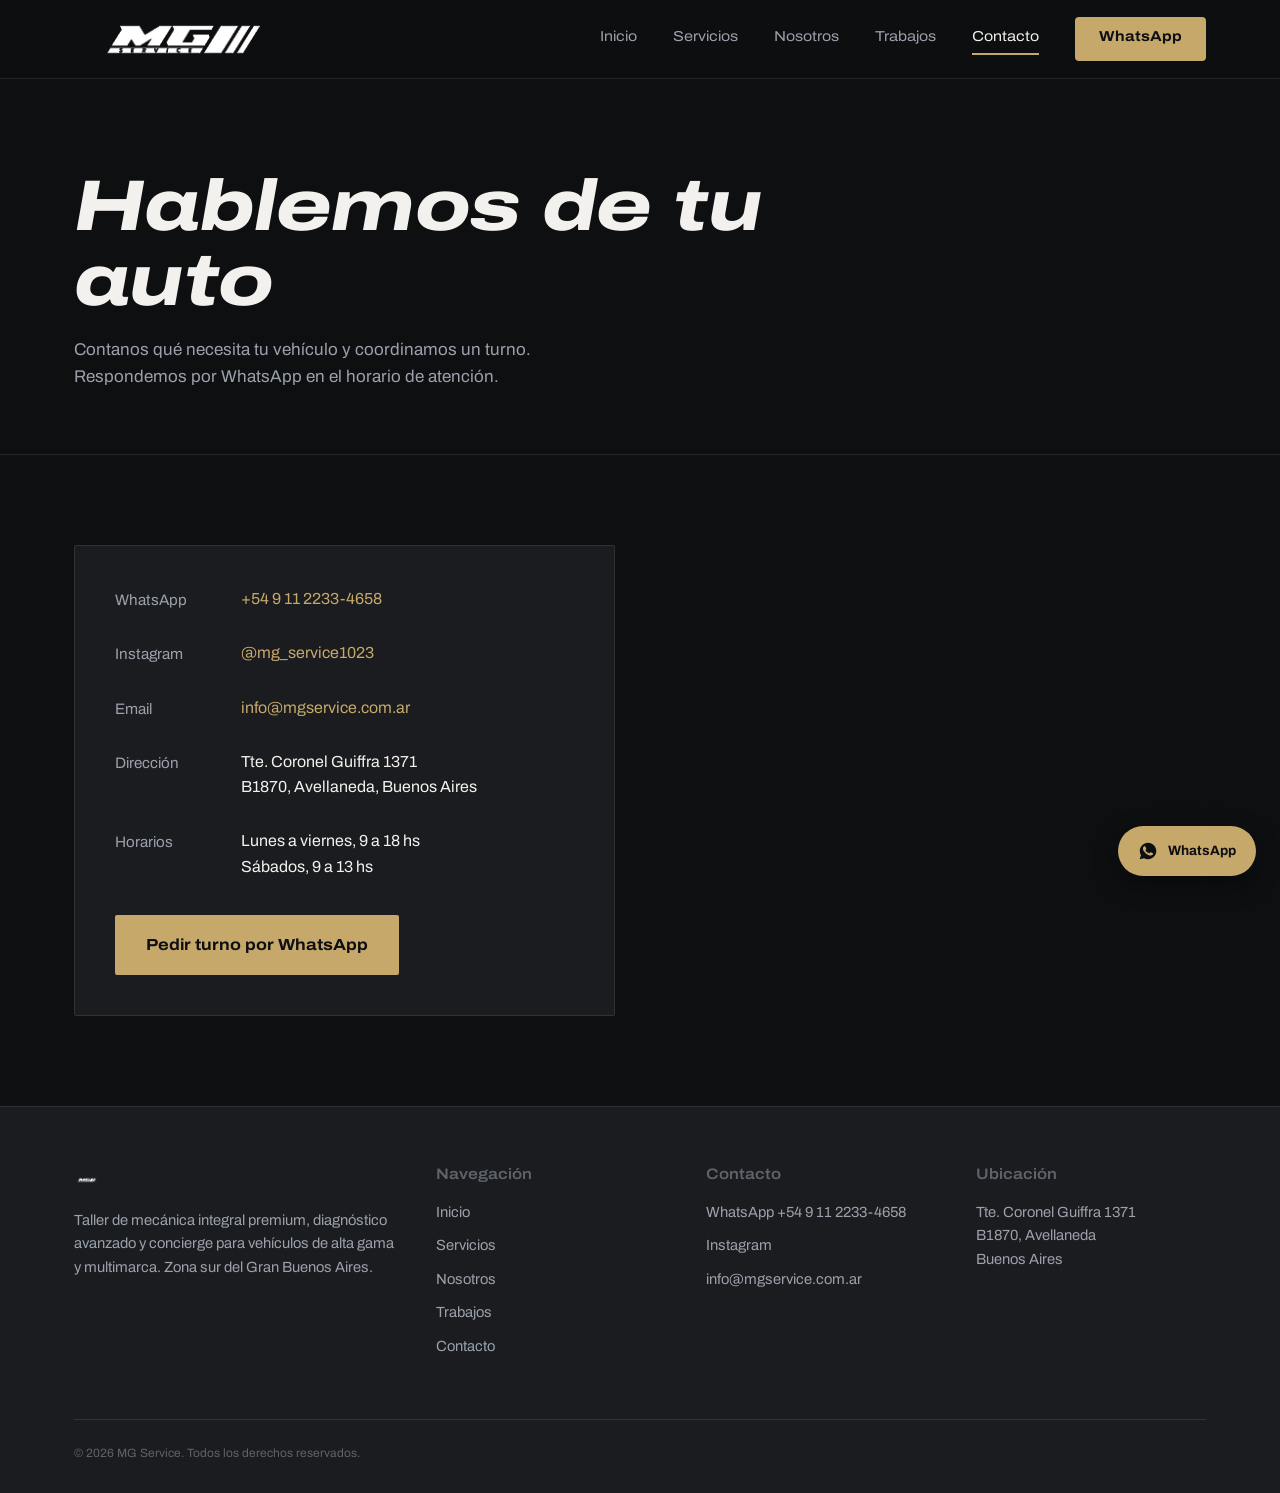
==== commit b58ae025: "Rediseño del sitio: tipografía Archivo, hero con corte del logo y sección pared del taller - Home nu" ====
--- a/contacto.html
+++ b/contacto.html
@@ -5,16 +5,17 @@
 <meta name="viewport" content="width=device-width, initial-scale=1.0">
 <title>Contacto – MG Service Avellaneda</title>
 <meta name="description" content="Coordiná un turno por WhatsApp. MG Service, Tte. Coronel Guiffra 1371, Avellaneda, Buenos Aires.">
-<link rel="icon" type="image/png" href="assets/img/logo-white.png">
+<link rel="icon" type="image/png" href="assets/img/favicon.png">
 <link rel="preconnect" href="https://fonts.googleapis.com">
-<link href="https://fonts.googleapis.com/css2?family=Oswald:wght@400;500;600;700&family=Inter:wght@400;500;600&family=Space+Mono:wght@400;700&display=swap" rel="stylesheet">
+<link rel="preconnect" href="https://fonts.gstatic.com" crossorigin>
+<link href="https://fonts.googleapis.com/css2?family=Archivo:ital,wdth,wght@0,62..125,400..900;1,62..125,400..900&display=swap" rel="stylesheet">
 <link rel="stylesheet" href="assets/css/style.css">
 </head>
 <body>
 
 <header class="site-header">
   <div class="container">
-    <a href="index.html" class="logo"><img src="assets/img/logo-white.png" alt="MG Service"></a>
+    <a href="index.html" class="logo"><img src="assets/img/logo-transparent.png" alt="MG Service"></a>
     <nav class="main-nav">
       <a href="index.html">Inicio</a>
       <a href="servicios.html">Servicios</a>
@@ -31,7 +32,6 @@
 
   <section class="page-hero">
     <div class="container">
-      <span class="eyebrow"><span class="stripes"></span>Coordiná tu turno</span>
       <h1>Hablemos de tu auto</h1>
       <p>Contanos qué necesita tu vehículo y coordinamos un turno. Respondemos por WhatsApp en el horario de atención.</p>
     </div>
@@ -63,7 +63,7 @@
             <span class="value">Lunes a viernes, 9 a 18 hs<br>Sábados, 9 a 13 hs</span>
           </div>
           <div class="contact-row" style="margin-top: 8px;">
-            <a href="https://wa.me/5491122334658?text=Hola%2C%20quiero%20consultar%20sobre%20mi%20auto" class="btn btn-primary" style="margin-top:8px;">Hablar por WhatsApp</a>
+            <a href="https://wa.me/5491122334658?text=Hola%2C%20quiero%20consultar%20sobre%20mi%20auto" class="btn btn-primary" style="margin-top:8px;">Pedir turno por WhatsApp</a>
           </div>
         </div>
 
@@ -85,7 +85,7 @@
   <div class="container">
     <div class="footer-grid">
       <div class="footer-col footer-logo">
-        <img src="assets/img/logo-white.png" alt="MG Service">
+        <img src="assets/img/logo-transparent.png" alt="MG Service">
         <p>Taller de mecánica integral premium, diagnóstico avanzado y concierge para vehículos de alta gama y multimarca. Zona sur del Gran Buenos Aires.</p>
       </div>
       <div class="footer-col">
@@ -98,7 +98,7 @@
       </div>
       <div class="footer-col">
         <h4>Contacto</h4>
-        <a href="https://wa.me/5491122334658">WhatsApp · +54 9 11 2233-4658</a>
+        <a href="https://wa.me/5491122334658">WhatsApp +54 9 11 2233-4658</a>
         <a href="https://www.instagram.com/mg_service1023/" target="_blank" rel="noopener">Instagram</a>
         <a href="mailto:info@mgservice.com.ar">info@mgservice.com.ar</a>
       </div>
@@ -109,7 +109,6 @@
     </div>
     <div class="footer-bottom">
       <span>© <span class="current-year"></span> MG Service. Todos los derechos reservados.</span>
-      <span>Mecánica integral premium · Concierge · Avellaneda</span>
     </div>
   </div>
 </footer>
--- a/assets/css/style.css
+++ b/assets/css/style.css
@@ -1,6 +1,6 @@
 /* ==========================================================================
    MG SERVICE — Design System
-   Paleta: negro grafito + gris carbón + blanco hueso + acento rojo línea roja
+   Paleta: negro grafito + gris carbón + blanco hueso + acento dorado
    Tipografía: Oswald (display) / Inter (cuerpo) / Space Mono (datos)
    ========================================================================== */
 
@@ -11,8 +11,8 @@
   --c-steel: #9ba1ac;
   --c-steel-dim: #5e636c;
   --c-bone: #f2f1ed;
-  --c-red: #d6392b;
-  --c-red-dim: #a02c21;
+  --c-gold: #c7a86b;
+  --c-gold-dim: #9e8351;
   --c-line: rgba(242, 241, 237, 0.1);
 
   --font-display: "Oswald", "Arial Narrow", sans-serif;
@@ -70,7 +70,7 @@
   font-size: 0.75rem;
   letter-spacing: 0.18em;
   text-transform: uppercase;
-  color: var(--c-red);
+  color: var(--c-gold);
   display: inline-flex;
   align-items: center;
   gap: 10px;
@@ -96,7 +96,7 @@
   width: 100%;
   height: 40px;
   background-image:
-    linear-gradient(112deg, transparent 0 48.4%, var(--c-red) 48.4% 49.4%, transparent 49.4% 100%),
+    linear-gradient(112deg, transparent 0 48.4%, var(--c-gold) 48.4% 49.4%, transparent 49.4% 100%),
     linear-gradient(112deg, transparent 0 51%, var(--c-line) 51% 52%, transparent 52% 100%),
     linear-gradient(112deg, transparent 0 53.6%, var(--c-line) 53.6% 54.6%, transparent 54.6% 100%);
   opacity: 0.9;
@@ -148,24 +148,28 @@
   position: absolute;
   left: 0; bottom: -2px;
   width: 100%; height: 2px;
-  background: var(--c-red);
+  background: var(--c-gold);
 }
 
 .nav-cta {
   display: inline-flex;
   align-items: center;
-  gap: 8px;
-  background: var(--c-red);
-  color: var(--c-bone) !important;
-  font-family: var(--font-display);
-  font-size: 0.8rem;
-  letter-spacing: 0.05em;
+  justify-content: center;
+
+  height: 44px;
+  padding: 0 24px;
+
+  background: var(--c-gold);
+  color: var(--c-black) !important;
+
+  font-family: var(--font-body);
+  font-weight: 400;
+  letter-spacing: 0.08em;
   text-transform: uppercase;
-  padding: 11px 20px;
-  border-radius: var(--radius);
-  transition: background 0.2s ease;
-}
-.nav-cta:hover { background: var(--c-red-dim); }
+
+  border-radius: 4px;
+}
+.nav-cta:hover { background: var(--c-gold-dim); }
 
 .nav-toggle {
   display: none;
@@ -193,8 +197,8 @@
   cursor: pointer;
   transition: all 0.2s ease;
 }
-.btn-primary { background: var(--c-red); color: var(--c-bone); }
-.btn-primary:hover { background: var(--c-red-dim); }
+.btn-primary { background: var(--c-gold); color: var(--c-black); }
+.btn-primary:hover { background: var(--c-gold-dim); }
 .btn-outline { border-color: var(--c-line); color: var(--c-bone); }
 .btn-outline:hover { border-color: var(--c-bone); background: rgba(242,241,237,0.04); }
 
@@ -206,7 +210,6 @@
   padding: 110px 0 90px;
   overflow: hidden;
   background:
-    radial-gradient(ellipse 900px 500px at 80% -10%, rgba(214,57,43,0.12), transparent 60%),
     var(--c-black);
 }
 
@@ -223,7 +226,7 @@
 .hero .container { position: relative; z-index: 1; max-width: 880px; }
 
 .hero h1 { margin-bottom: 24px; }
-.hero h1 .accent { color: var(--c-red); }
+.hero h1 .accent { color: var(--c-gold); }
 
 .hero-sub {
   font-size: 1.1rem;
@@ -315,7 +318,7 @@
   cursor: pointer;
 }
 
-.hero-dot.active { background: var(--c-red); }
+.hero-dot.active { background: var(--c-gold); }
 
 .intro-section { padding-top: 70px; }
 
@@ -374,7 +377,7 @@
 .feature-tile span,
 .key-grid span {
   display: block;
-  color: var(--c-red);
+  color: var(--c-gold);
   font-family: var(--font-mono);
   font-size: 0.78rem;
   margin-bottom: 12px;
@@ -462,7 +465,7 @@
 
 .concierge-steps span {
   font-family: var(--font-mono);
-  color: var(--c-red);
+  color: var(--c-gold);
   font-size: 0.78rem;
   display: block;
   margin-bottom: 12px;
@@ -645,7 +648,7 @@
 
 .diff-num {
   font-family: var(--font-mono);
-  color: var(--c-red);
+  color: var(--c-gold);
   font-size: 0.8rem;
   display: block;
   margin-bottom: 18px;
@@ -680,7 +683,7 @@
   grid-template-columns: repeat(4, 1fr);
   gap: 28px;
 }
-.process-step { position: relative; padding-top: 28px; border-top: 2px solid var(--c-red); }
+.process-step { position: relative; padding-top: 28px; border-top: 2px solid var(--c-gold); }
 .process-step .step-num {
   font-family: var(--font-mono);
   color: var(--c-steel-dim);
@@ -747,7 +750,7 @@
   align-items: center;
   cursor: pointer;
 }
-.faq-q .icon { font-family: var(--font-mono); color: var(--c-red); transition: transform 0.25s ease; font-size: 1.2rem; }
+.faq-q .icon { font-family: var(--font-mono); color: var(--c-gold); transition: transform 0.25s ease; font-size: 1.2rem; }
 .faq-item.open .faq-q .icon { transform: rotate(45deg); }
 .faq-a {
   max-height: 0;
@@ -851,7 +854,7 @@
   padding: 44px 0;
   border-bottom: 1px solid var(--c-line);
 }
-.service-detail .num { font-family: var(--font-mono); color: var(--c-red); font-size: 0.95rem; }
+.service-detail .num { font-family: var(--font-mono); color: var(--c-gold); font-size: 0.95rem; }
 .service-detail h3 { margin-bottom: 10px; }
 .service-detail p { max-width: 620px; margin: 0; }
 .service-detail.highlight { background: var(--c-charcoal); margin: 0 -24px; padding: 44px 24px; border-radius: var(--radius); }
@@ -911,7 +914,7 @@
   padding-top: 2px;
 }
 .contact-row .value { font-size: 1rem; }
-.contact-row .value a { color: var(--c-red); }
+.contact-row .value a { color: var(--c-gold); }
 .map-frame {
   width: 100%;
   height: 100%;
@@ -987,3 +990,288 @@
   .footer-grid { grid-template-columns: 1fr; gap: 30px; }
   .footer-bottom { flex-direction: column; }
 }
+
+/* ==========================================================================
+   SISTEMA 2026 — Archivo, corte a 115° del logo, sección "pared del taller" (home)
+   El oro se usa solo para acciones de turno y la ruta concierge.
+   ========================================================================== */
+body {
+  --c-wall: #8f959d;
+  --font-display: "Archivo", "Arial Narrow", sans-serif;
+  --font-body: "Archivo", -apple-system, BlinkMacSystemFont, sans-serif;
+  --font-mono: var(--font-body);
+  font-size: 17px;
+  font-stretch: 100%;
+}
+
+h1, h2, h3, h4 {
+  font-family: var(--font-display);
+  font-stretch: 125%;
+  font-style: italic;
+  font-weight: 800;
+  text-transform: none;
+  letter-spacing: -0.01em;
+  line-height: 1.05;
+}
+h1 { font-size: clamp(2.6rem, 5.6vw, 4.75rem); }
+h2 { font-size: clamp(1.9rem, 3.4vw, 2.75rem); }
+h3 { font-size: 1.25rem; font-weight: 700; line-height: 1.2; }
+p { max-width: 34em; }
+
+.main-nav a {
+  font-stretch: 112%;
+  font-size: 0.9rem;
+  letter-spacing: 0;
+  text-transform: none;
+}
+.nav-cta,
+.btn {
+  font-family: var(--font-body);
+  font-stretch: 112%;
+  font-weight: 700;
+  font-size: 1rem;
+  letter-spacing: 0;
+  text-transform: none;
+}
+.btn-primary:focus-visible,
+.h-link:focus-visible,
+a:focus-visible {
+  outline: 2px solid var(--c-gold);
+  outline-offset: 3px;
+}
+
+.h-link {
+  font-weight: 600;
+  color: var(--c-bone);
+  text-decoration: underline;
+  text-decoration-thickness: 1px;
+  text-underline-offset: 5px;
+}
+.h-link:hover { text-decoration-thickness: 2px; }
+.h-link-dark { color: var(--c-black); }
+
+/* Hero: la foto entra cortada al ángulo del logo */
+.h-hero {
+  position: relative;
+  min-height: clamp(560px, calc(100svh - 78px), 780px);
+  display: flex;
+  align-items: center;
+  overflow: hidden;
+  background: var(--c-black);
+}
+.h-hero-photo {
+  position: absolute;
+  inset: 0 0 0 42%;
+  clip-path: polygon(22% 0, 100% 0, 100% 100%, 0 100%);
+  animation: h-cut-in 0.9s cubic-bezier(.2,.7,.2,1) both;
+}
+.h-hero-photo img {
+  width: 100%;
+  height: 100%;
+  object-fit: cover;
+  object-position: 70% 50%;
+}
+.h-hero-stripes {
+  position: absolute;
+  inset: 0 auto 0 -1px;
+  width: 26%;
+  background-image:
+    linear-gradient(115deg, var(--c-black) 0 58%, transparent 58%),
+    linear-gradient(115deg, transparent 0 62%, var(--c-black) 62% 66%, transparent 66%),
+    linear-gradient(115deg, transparent 0 72%, var(--c-black) 72% 76%, transparent 76%);
+  pointer-events: none;
+}
+@keyframes h-cut-in {
+  from { clip-path: polygon(100% 0, 100% 0, 100% 100%, 78% 100%); }
+  to   { clip-path: polygon(22% 0, 100% 0, 100% 100%, 0 100%); }
+}
+.h-hero-inner { position: relative; z-index: 1; width: 100%; }
+.h-hero h1 { max-width: 9.5em; margin-bottom: 28px; }
+.h-lead { font-size: 1.2rem; color: var(--c-bone); max-width: 26em; margin-bottom: 40px; }
+.h-actions { display: flex; align-items: center; gap: 32px; flex-wrap: wrap; }
+.h-place { margin-top: 56px; font-size: 0.95rem; color: var(--c-steel); }
+
+/* Ruta concierge: la única secuencia numerada del sitio */
+.h-route { padding: 110px 0; background: var(--c-charcoal); }
+.h-route-head { margin-bottom: 64px; }
+.h-route-head h2 { max-width: 14em; margin-bottom: 16px; }
+.h-route-steps {
+  list-style: none;
+  counter-reset: route;
+  display: grid;
+  grid-template-columns: repeat(4, 1fr);
+  gap: 32px;
+  margin-bottom: 56px;
+}
+.h-route-steps li {
+  counter-increment: route;
+  position: relative;
+  padding-top: 72px;
+}
+.h-route-steps li::before {
+  content: counter(route);
+  position: absolute;
+  top: 0; left: 0;
+  width: 44px; height: 44px;
+  display: grid;
+  place-items: center;
+  background: var(--c-gold);
+  color: var(--c-black);
+  font-stretch: 125%;
+  font-style: italic;
+  font-weight: 800;
+  font-size: 1.2rem;
+  clip-path: polygon(18% 0, 100% 0, 82% 100%, 0 100%);
+}
+.h-route-steps li::after {
+  content: "";
+  position: absolute;
+  top: 21px; left: 56px; right: -20px;
+  height: 2px;
+  background: var(--c-gold-dim);
+}
+.h-route-steps li:last-child::after { display: none; }
+.h-route-steps h3 { margin-bottom: 10px; color: var(--c-bone); }
+.h-route-steps p { font-size: 0.98rem; }
+
+/* La pared del taller: blanco arriba, franja carbón, gris abajo */
+.h-wall-top { background: var(--c-bone); color: var(--c-black); padding: 110px 0 90px; }
+.h-wall-top p { color: #3a3d42; margin: 20px 0 28px; }
+.h-wall-split {
+  display: grid;
+  grid-template-columns: 1fr 1.1fr;
+  gap: 64px;
+  align-items: center;
+}
+.h-wall-split img { width: 100%; aspect-ratio: 4 / 3; object-fit: cover; }
+.h-wall-band { height: 28px; background: #2b2e33; }
+.h-wall-bottom { background: var(--c-wall); color: var(--c-black); padding: 64px 0 80px; }
+.h-promises { display: grid; grid-template-columns: repeat(3, 1fr); gap: 48px; }
+.h-promises h3 { margin-bottom: 8px; }
+.h-promises p { color: #1f2124; }
+
+/* Trabajos */
+.h-work { padding: 110px 0; }
+.h-work h2 { margin-bottom: 48px; }
+.h-work-grid {
+  display: grid;
+  grid-template-columns: 1.15fr 1fr;
+  grid-template-rows: 1fr 1fr;
+  gap: 20px;
+  margin-bottom: 40px;
+}
+.h-work-grid figure { margin: 0; }
+.h-work-grid img { width: 100%; aspect-ratio: 16 / 10; object-fit: cover; }
+.h-work-main { grid-row: 1 / span 2; display: flex; flex-direction: column; }
+.h-work-main img { flex: 1; aspect-ratio: auto; min-height: 0; }
+.h-work-grid figcaption { padding-top: 12px; color: var(--c-steel); font-size: 0.95rem; }
+.h-work-grid figcaption strong {
+  display: block;
+  color: var(--c-bone);
+  font-stretch: 125%;
+  font-style: italic;
+  font-weight: 800;
+  font-size: 1.1rem;
+}
+
+/* Marcas: grilla estática sobre hueso */
+.h-brands { background: var(--c-bone); color: var(--c-black); padding: 90px 0; }
+.h-brands h2 { margin-bottom: 40px; }
+.h-brands .h-brands-lead { color: #3a3d42; margin: -24px 0 40px; }
+.h-brand-grid {
+  list-style: none;
+  display: grid;
+  grid-template-columns: repeat(6, 1fr);
+  border-top: 1px solid rgba(14,15,17,0.14);
+  border-left: 1px solid rgba(14,15,17,0.14);
+}
+.h-brand-grid li {
+  display: grid;
+  place-items: center;
+  padding: 28px 16px;
+  border-right: 1px solid rgba(14,15,17,0.14);
+  border-bottom: 1px solid rgba(14,15,17,0.14);
+}
+.h-brand-grid img { height: 64px; width: auto; max-width: 120px; object-fit: contain; }
+
+/* Visita / turno */
+.h-visit { padding: 110px 0; background: var(--c-black); border-top: 1px solid var(--c-line); }
+.h-visit-grid { display: grid; grid-template-columns: 1fr 1fr; gap: 64px; align-items: center; }
+.h-visit h2 { margin-bottom: 16px; }
+.h-visit-grid img { width: 100%; aspect-ratio: 4 / 3; object-fit: cover; }
+.h-facts { display: grid; gap: 20px; margin: 36px 0 40px; }
+.h-facts div { display: grid; grid-template-columns: 110px 1fr; gap: 16px; }
+.h-facts dt { color: var(--c-steel); font-size: 0.95rem; }
+.h-facts dd { color: var(--c-bone); }
+
+.footer-bottom { font-family: var(--font-body); }
+.footer-col h4 { font-stretch: 112%; letter-spacing: 0; text-transform: none; font-size: 0.95rem; }
+.wa-float {
+  background: var(--c-gold);
+  color: var(--c-black);
+  font-family: var(--font-body);
+  font-weight: 700;
+  text-transform: none;
+  letter-spacing: 0;
+}
+
+@media (max-width: 900px) {
+  .h-route-steps { grid-template-columns: 1fr 1fr; row-gap: 48px; }
+  .h-route-steps li:nth-child(2)::after { display: none; }
+  .h-wall-split,
+  .h-visit-grid { grid-template-columns: 1fr; gap: 40px; }
+  .h-promises { grid-template-columns: 1fr; gap: 28px; }
+  .h-brand-grid { grid-template-columns: repeat(4, 1fr); }
+}
+
+@media (max-width: 760px) {
+  .h-hero { flex-direction: column; align-items: stretch; min-height: 0; }
+  .h-hero-photo {
+    position: relative;
+    inset: auto;
+    height: clamp(260px, 72vw, 440px);
+    min-height: 280px;
+    clip-path: polygon(0 0, 100% 0, 100% 100%, 0 82%);
+    animation: none;
+  }
+  .h-hero-stripes { display: none; }
+  .h-hero-inner { padding-top: 16px; padding-bottom: 64px; }
+  .h-place { margin-top: 36px; }
+  .h-route,
+  .h-work,
+  .h-visit { padding: 72px 0; }
+  .h-wall-top { padding: 72px 0 56px; }
+  .h-route-steps { grid-template-columns: 1fr; }
+  .h-route-steps li { padding: 0 0 0 64px; min-height: 44px; }
+  .h-route-steps li::after { top: 56px; bottom: -36px; left: 21px; right: auto; width: 2px; height: auto; }
+  .h-route-steps li:nth-child(2)::after { display: block; }
+  .h-route-steps li:last-child::after { display: none; }
+  .h-work-grid { grid-template-columns: 1fr; grid-template-rows: none; }
+  .h-work-main { grid-row: auto; }
+  .h-work-main img { aspect-ratio: 4 / 5; flex: none; }
+  .h-brand-grid { grid-template-columns: repeat(3, 1fr); }
+  .h-brand-grid img { height: 48px; }
+  .h-facts div { grid-template-columns: 1fr; gap: 4px; }
+}
+.logo img,
+.footer-logo img { filter: invert(1); }
+
+/* Páginas internas en el sistema nuevo */
+.page-hero { padding: 90px 0 64px; }
+.page-hero h1 { max-width: 12em; }
+.service-detail { display: block; }
+.service-detail > div { display: grid; grid-template-columns: minmax(0, 5fr) minmax(0, 7fr); gap: 40px; align-items: baseline; }
+.service-detail h3 { margin: 0; }
+.split-text h2 { margin-bottom: 20px; }
+.footer-col h4 { font-style: normal; font-weight: 600; font-stretch: 112%; }
+.service-detail.highlight { margin: 0 -24px; padding: 44px 24px; }
+.contact-row .label { letter-spacing: 0; text-transform: none; font-size: 0.95rem; color: var(--c-steel); }
+.cta-final { text-align: left; background: var(--c-charcoal); padding: 110px 0; }
+.cta-final p { margin: 0 0 36px; }
+.gallery-item { border: 0; }
+
+@media (max-width: 760px) {
+  .service-detail > div { grid-template-columns: 1fr; gap: 10px; }
+  .page-hero { padding: 64px 0 48px; }
+  .cta-final { padding: 72px 0; }
+}
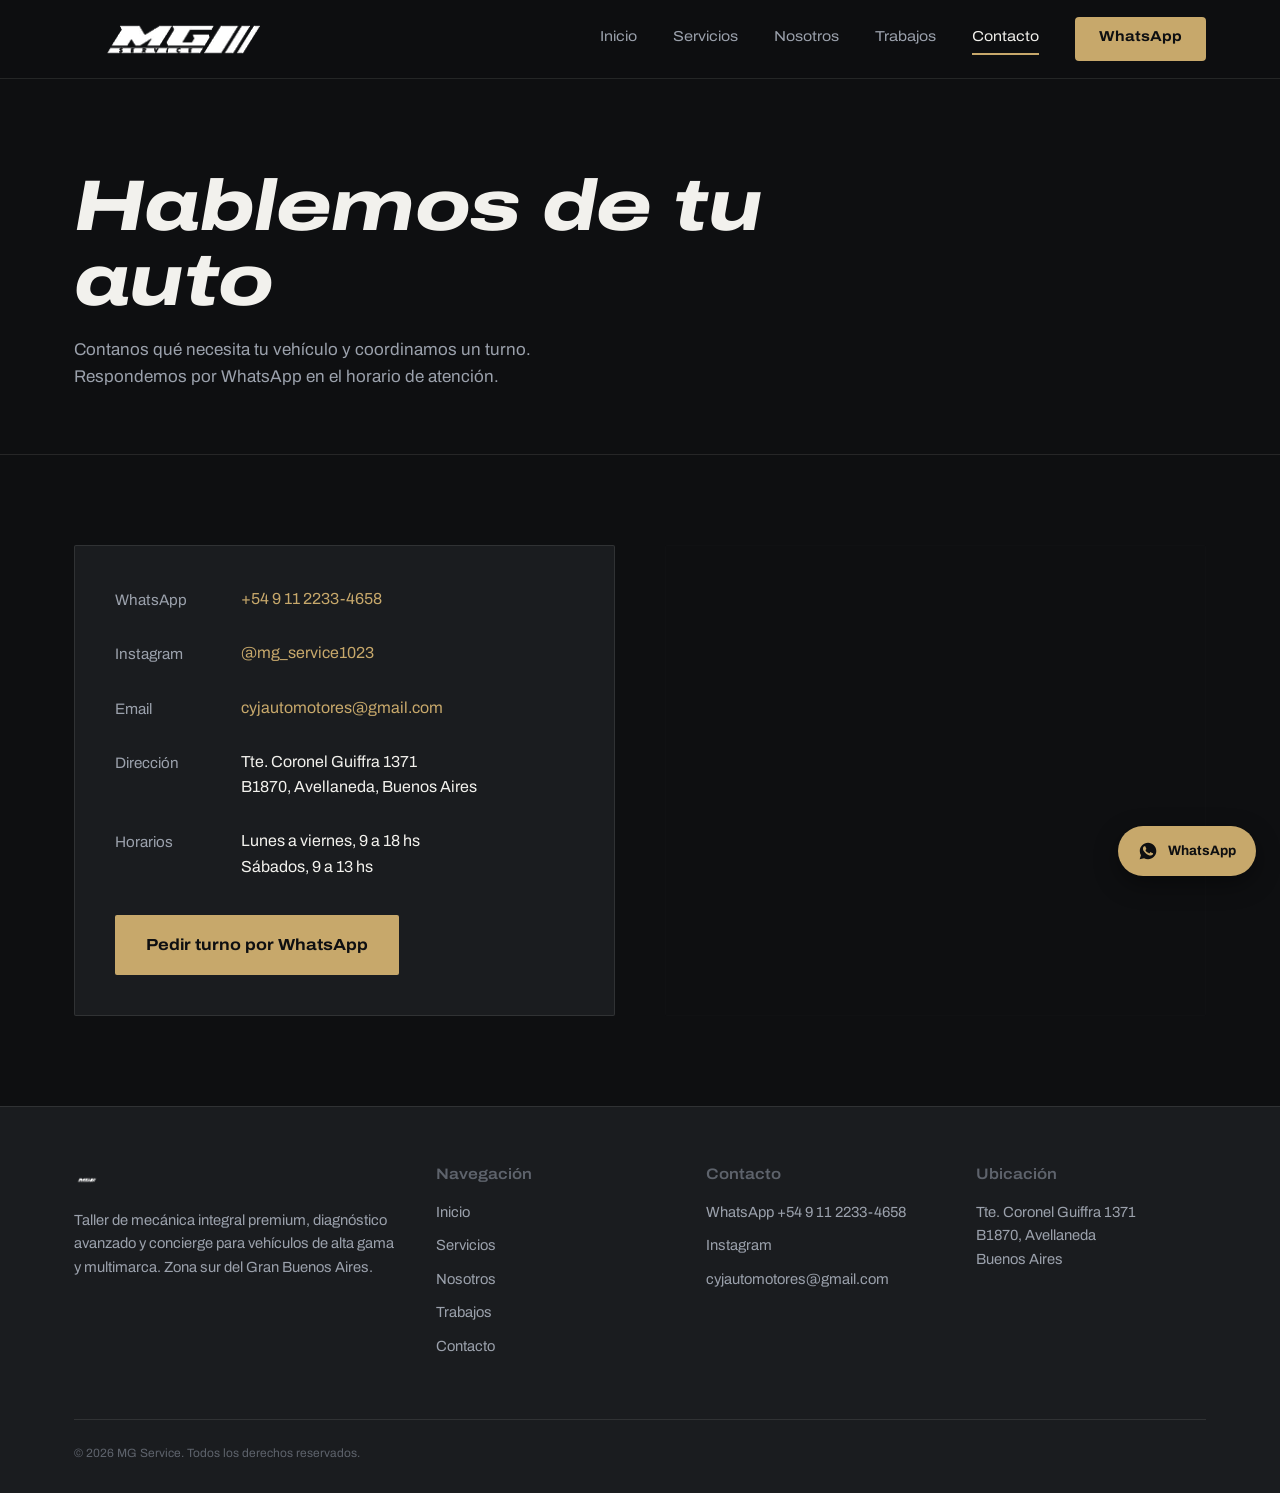
==== commit 7a1b8e07: "Email de contacto real: cyjautomotores@gmail.com (footer, contacto y schema) Co-Authored-By: Claude " ====
--- a/contacto.html
+++ b/contacto.html
@@ -1,11 +1,77 @@
 <!DOCTYPE html>
-<html lang="es">
+<html lang="es-AR">
 <head>
 <meta charset="UTF-8">
 <meta name="viewport" content="width=device-width, initial-scale=1.0">
-<title>Contacto – MG Service Avellaneda</title>
-<meta name="description" content="Coordiná un turno por WhatsApp. MG Service, Tte. Coronel Guiffra 1371, Avellaneda, Buenos Aires.">
+<title>Contacto y turnos – Mecánico en Avellaneda | MG Service</title>
+<meta name="description" content="Pedí turno por WhatsApp en MG Service, Tte. Coronel Guiffra 1371, Avellaneda. Lunes a viernes de 9 a 18 hs y sábados de 9 a 13 hs.">
 <link rel="icon" type="image/png" href="assets/img/favicon.png">
+<link rel="canonical" href="https://www.mg-service.com.ar/contacto.html">
+<meta name="theme-color" content="#0e0f11">
+<meta property="og:type" content="website">
+<meta property="og:locale" content="es_AR">
+<meta property="og:site_name" content="MG Service">
+<meta property="og:title" content="Contacto y turnos – Mecánico en Avellaneda | MG Service">
+<meta property="og:description" content="Pedí turno por WhatsApp en MG Service, Tte. Coronel Guiffra 1371, Avellaneda. Lunes a viernes de 9 a 18 hs y sábados de 9 a 13 hs.">
+<meta property="og:url" content="https://www.mg-service.com.ar/contacto.html">
+<meta property="og:image" content="https://www.mg-service.com.ar/assets/img/workshop/fachada-mg-service.jpg">
+<meta name="twitter:card" content="summary_large_image">
+<script type="application/ld+json">
+{
+  "@context": "https://schema.org",
+  "@type": "AutoRepair",
+  "@id": "https://www.mg-service.com.ar/#taller",
+  "name": "MG Service",
+  "url": "https://www.mg-service.com.ar/",
+  "image": "https://www.mg-service.com.ar/assets/img/workshop/fachada-mg-service.jpg",
+  "logo": "https://www.mg-service.com.ar/assets/img/logo-black.png",
+  "description": "Taller mecánico en Avellaneda para autos de alta gama y multimarca, con diagnóstico computarizado, presupuesto por escrito y retiro y entrega a domicilio.",
+  "telephone": "+54 9 11 2233-4658",
+  "email": "cyjautomotores@gmail.com",
+  "address": {
+    "@type": "PostalAddress",
+    "streetAddress": "Tte. Coronel Guiffra 1371",
+    "addressLocality": "Avellaneda",
+    "addressRegion": "Buenos Aires",
+    "postalCode": "B1870",
+    "addressCountry": "AR"
+  },
+  "areaServed": [
+    {
+      "@type": "City",
+      "name": "Avellaneda"
+    },
+    {
+      "@type": "AdministrativeArea",
+      "name": "Zona Sur del Gran Buenos Aires"
+    }
+  ],
+  "openingHoursSpecification": [
+    {
+      "@type": "OpeningHoursSpecification",
+      "dayOfWeek": [
+        "Monday",
+        "Tuesday",
+        "Wednesday",
+        "Thursday",
+        "Friday"
+      ],
+      "opens": "09:00",
+      "closes": "18:00"
+    },
+    {
+      "@type": "OpeningHoursSpecification",
+      "dayOfWeek": "Saturday",
+      "opens": "09:00",
+      "closes": "13:00"
+    }
+  ],
+  "sameAs": [
+    "https://www.instagram.com/mg_service1023/"
+  ],
+  "hasMap": "https://www.google.com/maps?q=Tte.+Coronel+Guiffra+1371,+B1870+Avellaneda,+Buenos+Aires"
+}
+</script>
 <link rel="preconnect" href="https://fonts.googleapis.com">
 <link rel="preconnect" href="https://fonts.gstatic.com" crossorigin>
 <link href="https://fonts.googleapis.com/css2?family=Archivo:ital,wdth,wght@0,62..125,400..900;1,62..125,400..900&display=swap" rel="stylesheet">
@@ -52,7 +118,7 @@
           </div>
           <div class="contact-row">
             <span class="label">Email</span>
-            <span class="value"><a href="mailto:info@mgservice.com.ar">info@mgservice.com.ar</a></span>
+            <span class="value"><a href="mailto:cyjautomotores@gmail.com">cyjautomotores@gmail.com</a></span>
           </div>
           <div class="contact-row">
             <span class="label">Dirección</span>
@@ -100,7 +166,7 @@
         <h4>Contacto</h4>
         <a href="https://wa.me/5491122334658">WhatsApp +54 9 11 2233-4658</a>
         <a href="https://www.instagram.com/mg_service1023/" target="_blank" rel="noopener">Instagram</a>
-        <a href="mailto:info@mgservice.com.ar">info@mgservice.com.ar</a>
+        <a href="mailto:cyjautomotores@gmail.com">cyjautomotores@gmail.com</a>
       </div>
       <div class="footer-col">
         <h4>Ubicación</h4>
--- a/assets/css/style.css
+++ b/assets/css/style.css
@@ -996,7 +996,7 @@
    El oro se usa solo para acciones de turno y la ruta concierge.
    ========================================================================== */
 body {
-  --c-wall: #8f959d;
+  --c-wall: #3b4048;
   --font-display: "Archivo", "Arial Narrow", sans-serif;
   --font-body: "Archivo", -apple-system, BlinkMacSystemFont, sans-serif;
   --font-mono: var(--font-body);
@@ -1066,11 +1066,39 @@
   animation: h-cut-in 0.9s cubic-bezier(.2,.7,.2,1) both;
 }
 .h-hero-photo img {
+  position: absolute;
+  inset: 0;
   width: 100%;
   height: 100%;
   object-fit: cover;
   object-position: 70% 50%;
-}
+  opacity: 0;
+  transform: scale(1.06);
+  transition: opacity 1.2s ease, transform 7s linear;
+}
+.h-hero-photo img.is-active { opacity: 1; transform: scale(1); }
+.h-hero-photo img:nth-of-type(2) { object-position: 22% 50%; }
+.h-hero-dots {
+  position: absolute;
+  right: max(24px, calc((100vw - var(--container)) / 2 + 24px));
+  bottom: 32px;
+  z-index: 2;
+  display: flex;
+  gap: 6px;
+}
+.h-hero-dot {
+  width: 22px;
+  height: 30px;
+  border: 0;
+  padding: 0;
+  cursor: pointer;
+  background: rgba(242, 241, 237, 0.4);
+  clip-path: polygon(45% 0, 100% 0, 55% 100%, 0 100%);
+  transition: background 0.3s ease;
+}
+.h-hero-dot:hover { background: rgba(242, 241, 237, 0.75); }
+.h-hero-dot.is-active { background: var(--c-bone); }
+.h-hero-dot:focus-visible { outline: 2px solid var(--c-gold); outline-offset: 4px; clip-path: none; }
 .h-hero-stripes {
   position: absolute;
   inset: 0 auto 0 -1px;
@@ -1144,11 +1172,117 @@
   align-items: center;
 }
 .h-wall-split img { width: 100%; aspect-ratio: 4 / 3; object-fit: cover; }
-.h-wall-band { height: 28px; background: #2b2e33; }
-.h-wall-bottom { background: var(--c-wall); color: var(--c-black); padding: 64px 0 80px; }
-.h-promises { display: grid; grid-template-columns: repeat(3, 1fr); gap: 48px; }
-.h-promises h3 { margin-bottom: 8px; }
-.h-promises p { color: #1f2124; }
+.h-wall-band { height: 28px; background: #1f2226; }
+.h-wall-bottom { background: var(--c-wall); color: var(--c-bone); padding: 88px 0 110px; }
+.h-proof-title { max-width: 16em; margin-bottom: 56px; }
+.h-proof { display: grid; grid-template-columns: repeat(3, 1fr); gap: 40px; }
+.h-proof-item h3 { font-size: 1.5rem; margin: 32px 0 10px; }
+.h-proof-item { position: relative; }
+.h-proof-item p { color: #c9ccd1; }
+.h-proof-art {
+  height: 300px;
+  display: grid;
+  place-items: center;
+  position: relative;
+}
+
+/* Hoja de presupuesto */
+.h-slip {
+  position: relative;
+  width: min(100%, 290px);
+  background: var(--c-bone);
+  color: var(--c-black);
+  padding: 22px 22px 26px;
+  box-shadow: 0 22px 44px -16px rgba(0, 0, 0, 0.7);
+  transform: rotate(-3deg);
+}
+.h-slip-head {
+  display: flex;
+  justify-content: space-between;
+  align-items: baseline;
+  padding-bottom: 12px;
+  border-bottom: 2px solid var(--c-black);
+  margin-bottom: 12px;
+}
+.h-slip-head strong { font-stretch: 125%; font-style: italic; font-weight: 800; font-size: 1.05rem; }
+.h-slip-head span { font-size: 0.75rem; color: #5e636c; }
+.h-slip ul { list-style: none; display: grid; gap: 9px; margin-bottom: 26px; }
+.h-slip li {
+  font-size: 0.85rem;
+  display: flex;
+  gap: 8px;
+  align-items: center;
+}
+.h-slip li::after {
+  content: "";
+  flex: 1;
+  height: 6px;
+  margin-left: 4px;
+  background: repeating-linear-gradient(90deg, rgba(14,15,17,0.18) 0 3px, transparent 3px 6px);
+  background-size: 100% 1px;
+  background-repeat: no-repeat;
+  background-position: bottom;
+}
+.h-slip-sign {
+  font-size: 0.72rem;
+  color: #5e636c;
+  border-top: 1px solid rgba(14,15,17,0.35);
+  padding-top: 6px;
+  width: 60%;
+}
+.h-slip-stamp {
+  position: absolute;
+  right: 14px;
+  bottom: 22px;
+  padding: 6px 12px;
+  border: 3px solid #2b2e33;
+  color: #2b2e33;
+  font-stretch: 125%;
+  font-style: italic;
+  font-weight: 900;
+  font-size: 1rem;
+  transform: rotate(-12deg);
+  opacity: 0.85;
+}
+
+/* Foto de motor con el corte del logo */
+.h-proof-photo { overflow: hidden; clip-path: polygon(12% 0, 100% 0, 88% 100%, 0 100%); }
+.h-proof-photo img { width: 100%; height: 100%; object-fit: cover; }
+
+/* Chat de WhatsApp */
+.h-chat { width: min(100%, 300px); display: grid; gap: 10px; }
+.h-chat-bubble,
+.h-chat-reply {
+  position: relative;
+  font-size: 0.88rem;
+  line-height: 1.4;
+  padding: 8px 10px 22px;
+  border-radius: 10px;
+  box-shadow: 0 14px 30px -16px rgba(14, 15, 17, 0.6);
+}
+.h-chat-bubble { background: var(--c-black); color: var(--c-bone); border-top-left-radius: 2px; }
+.h-chat-bubble img { width: 100%; aspect-ratio: 16 / 10; object-fit: cover; border-radius: 6px; margin-bottom: 8px; }
+.h-chat-bubble p { color: var(--c-bone); font-size: 0.88rem; }
+.h-chat-reply {
+  justify-self: end;
+  background: var(--c-bone);
+  color: var(--c-black);
+  border-top-right-radius: 2px;
+  padding-right: 48px;
+}
+.h-chat-time { position: absolute; right: 10px; bottom: 5px; font-size: 0.68rem; opacity: 0.6; }
+
+/* Entrada de las tres piezas, una sola vez */
+.h-proof.is-waiting .h-slip { opacity: 0; transform: translateY(40px) rotate(4deg); }
+.h-proof.is-waiting .h-proof-photo { clip-path: polygon(100% 0, 100% 0, 88% 100%, 88% 100%); }
+.h-proof.is-waiting .h-chat > * { opacity: 0; transform: translateY(24px) scale(0.96); }
+.h-proof.is-waiting .h-slip-stamp { opacity: 0; transform: rotate(-12deg) scale(1.8); }
+.h-slip { transition: opacity 0.6s ease, transform 0.8s cubic-bezier(.2,.8,.2,1); }
+.h-slip-stamp { transition: opacity 0.2s ease 0.9s, transform 0.35s cubic-bezier(.3,1.6,.5,1) 0.9s; }
+.h-proof-photo { transition: clip-path 0.9s cubic-bezier(.2,.8,.2,1) 0.15s; }
+.h-chat > * { transition: opacity 0.5s ease, transform 0.6s cubic-bezier(.2,.8,.2,1); }
+.h-chat > :first-child { transition-delay: 0.35s; }
+.h-chat > :last-child { transition-delay: 0.9s; }
 
 /* Trabajos */
 .h-work { padding: 110px 0; }
@@ -1220,7 +1354,8 @@
   .h-route-steps li:nth-child(2)::after { display: none; }
   .h-wall-split,
   .h-visit-grid { grid-template-columns: 1fr; gap: 40px; }
-  .h-promises { grid-template-columns: 1fr; gap: 28px; }
+  .h-proof { grid-template-columns: 1fr; gap: 64px; }
+  .h-proof-art { height: 280px; }
   .h-brand-grid { grid-template-columns: repeat(4, 1fr); }
 }
 
@@ -1275,3 +1410,137 @@
   .page-hero { padding: 64px 0 48px; }
   .cta-final { padding: 72px 0; }
 }
+
+/* Servicios: columna fija con foto y progreso, servicios que pasan al scrollear */
+.svc-scroll { padding: 40px 0 120px; }
+.svc-grid {
+  display: grid;
+  grid-template-columns: minmax(0, 5fr) minmax(0, 6fr);
+  gap: 72px;
+  align-items: start;
+}
+.svc-aside { position: sticky; top: 118px; }
+.svc-media {
+  position: relative;
+  aspect-ratio: 4 / 3;
+  overflow: hidden;
+  background: var(--c-charcoal);
+  clip-path: polygon(8% 0, 100% 0, 92% 100%, 0 100%);
+}
+.svc-media img {
+  position: absolute;
+  inset: 0;
+  width: 100%;
+  height: 100%;
+  object-fit: cover;
+  opacity: 0;
+  transform: scale(1.04);
+  transition: opacity 0.6s ease, transform 1.2s ease;
+}
+.svc-media img.is-active { opacity: 1; transform: scale(1); }
+.svc-progress { margin-top: 28px; display: grid; gap: 12px; }
+.svc-current {
+  font-stretch: 125%;
+  font-style: italic;
+  font-weight: 800;
+  font-size: 1.1rem;
+  color: var(--c-bone);
+}
+.svc-bar { display: block; height: 2px; background: var(--c-line); }
+.svc-bar-fill {
+  display: block;
+  height: 100%;
+  width: 12.5%;
+  background: var(--c-bone);
+  transition: width 0.4s ease;
+}
+
+.svc-list { display: grid; gap: 28vh; padding: 12vh 0 20vh; }
+.svc-panel {
+  padding: 8px 0 8px 32px;
+  border-left: 2px solid var(--c-line);
+  transition: opacity 0.4s ease, border-color 0.4s ease;
+}
+.svc-panel h2 { font-size: clamp(1.7rem, 3vw, 2.4rem); margin-bottom: 16px; }
+.svc-panel p { font-size: 1.1rem; }
+.js .svc-panel { opacity: 0.35; }
+.js .svc-panel.is-active { opacity: 1; border-left-color: var(--c-bone); }
+
+@media (max-width: 900px) {
+  .svc-grid { grid-template-columns: 1fr; gap: 0; }
+  .svc-aside {
+    top: 78px;
+    z-index: 2;
+    margin: 0 -24px;
+    padding: 16px 24px;
+    background: var(--c-black);
+    border-bottom: 1px solid var(--c-line);
+  }
+  .svc-media { aspect-ratio: 16 / 9; clip-path: none; }
+  .svc-progress { margin-top: 14px; }
+  .svc-list { gap: 18vh; padding: 10vh 0 24vh; }
+  .svc-panel { padding-left: 20px; }
+}
+
+/* Ruta concierge dinámica: los pasos se encienden y la línea se llena al scrollear */
+.h-route-steps li::after {
+  background: linear-gradient(90deg, var(--c-gold-dim) calc(var(--fill, 1) * 100%), var(--c-line) 0);
+}
+.h-route.is-live .h-route-steps li::before { transition: background 0.3s ease, color 0.3s ease; }
+.h-route.is-live .h-route-steps li h3,
+.h-route.is-live .h-route-steps li p { transition: opacity 0.3s ease; }
+.h-route.is-live .h-route-steps li:not(.is-reached)::before { background: var(--c-charcoal-2); color: var(--c-steel-dim); }
+.h-route.is-live .h-route-steps li:not(.is-reached) h3,
+.h-route.is-live .h-route-steps li:not(.is-reached) p { opacity: 0.3; }
+
+.h-route.is-pinned { height: 240vh; padding: 0; }
+.h-route.is-pinned .h-route-pin {
+  position: sticky;
+  top: 78px;
+  height: calc(100vh - 78px);
+  display: flex;
+  align-items: center;
+}
+.h-route.is-pinned .h-route-pin > .container { width: 100%; }
+
+@media (max-width: 760px) {
+  .h-route-steps li::after {
+    background: linear-gradient(180deg, var(--c-gold-dim) calc(var(--fill, 1) * 100%), var(--c-line) 0);
+  }
+  .h-hero-dots { bottom: auto; top: calc(clamp(260px, 72vw, 440px) - 46px); right: 16px; }
+}
+
+/* Viñeta de cada pieza: cuándo la recibís */
+.h-proof-tag {
+  position: absolute;
+  top: -16px;
+  left: 0;
+  z-index: 3;
+  padding: 7px 18px 7px 14px;
+  background: var(--c-bone);
+  color: var(--c-black);
+  font-stretch: 112%;
+  font-weight: 700;
+  font-size: 0.85rem;
+  clip-path: polygon(0 0, 100% 0, calc(100% - 10px) 100%, 0 100%);
+  box-shadow: 0 6px 14px -6px rgba(0, 0, 0, 0.6);
+}
+.h-proof.is-waiting .h-proof-tag { opacity: 0; transform: translateX(-12px); }
+.h-proof-tag { transition: opacity 0.4s ease, transform 0.5s ease; }
+.h-proof-item:nth-child(2) .h-proof-tag { transition-delay: 0.15s; }
+.h-proof-item:nth-child(3) .h-proof-tag { transition-delay: 0.3s; }
+
+@media (max-width: 760px) {
+  .wa-float { font-size: 0; gap: 0; padding: 16px; right: 16px; bottom: 16px; }
+  .wa-float svg { width: 26px; height: 26px; }
+  .h-wall-bottom { padding: 72px 0 88px; }
+  .h-proof-title { margin-bottom: 48px; }
+  .h-proof-item h3 { margin-top: 24px; }
+}
+
+@media (max-width: 760px) {
+  .h-proof-art { height: auto; min-height: 240px; padding: 12px 0; }
+  .h-proof-photo { height: 260px; padding: 0; }
+  .h-hero-dot { width: 30px; height: 40px; }
+  .h-hero-dots { top: calc(clamp(260px, 72vw, 440px) - 56px); gap: 4px; }
+}
